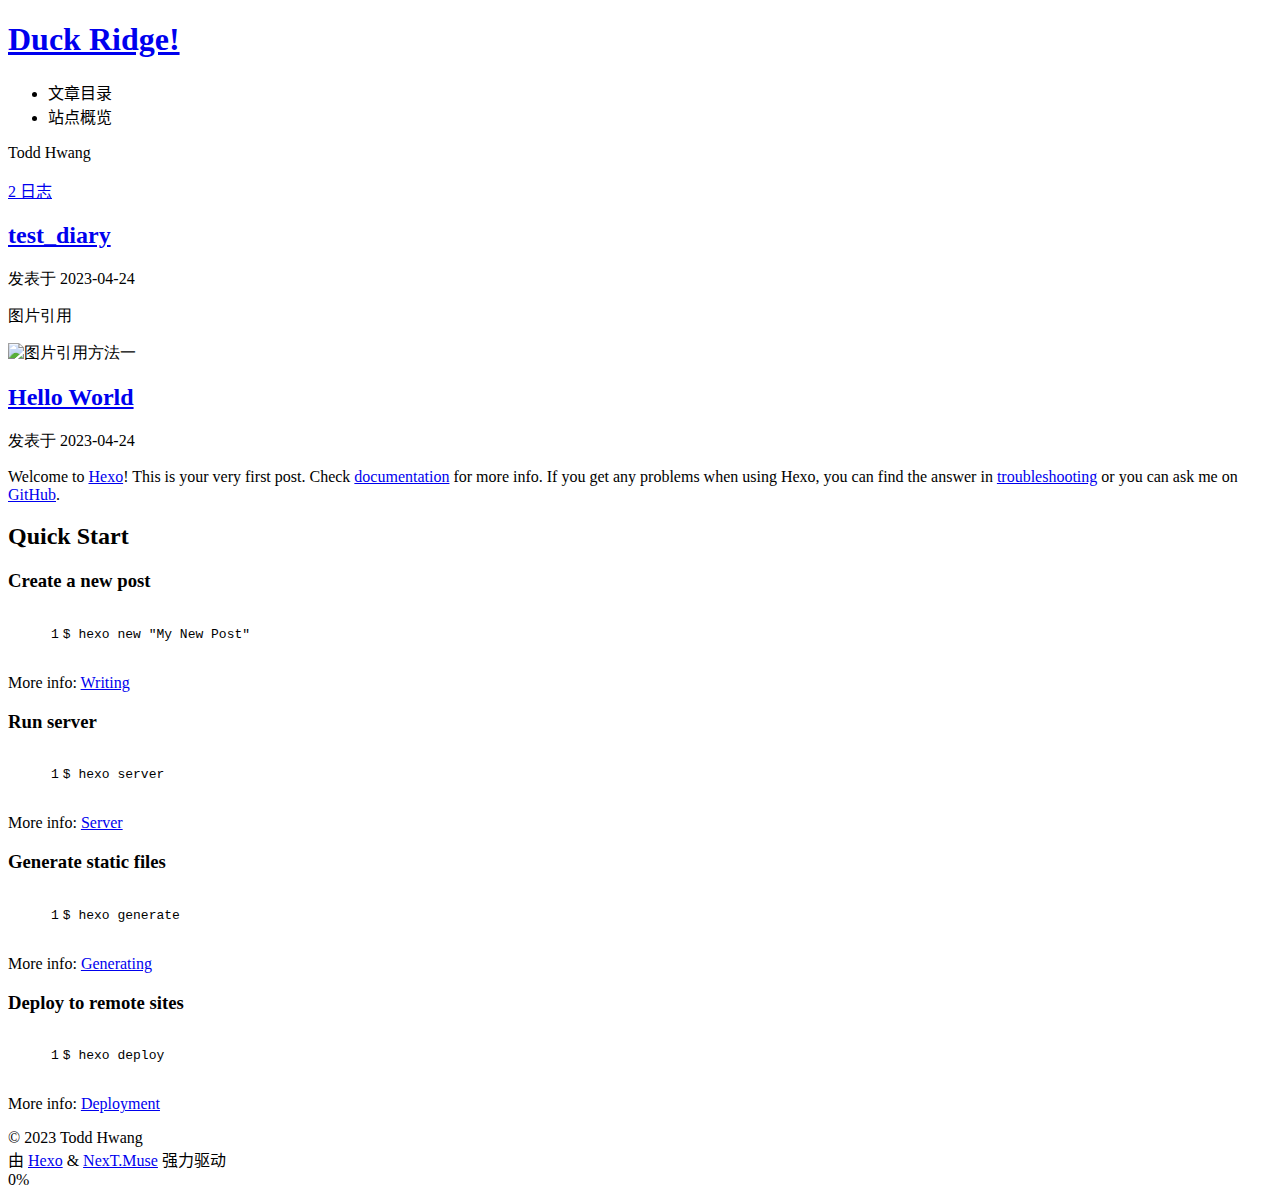
==== index.html @ 623037c8 "Site updated: 2023-04-25 19:15:46" ====
<!DOCTYPE html>
<html lang="zh-CN">
<head>
  <meta charset="UTF-8">
<meta name="viewport" content="width=device-width">
<meta name="theme-color" content="#222"><meta name="generator" content="Hexo 6.3.0">

  <link rel="apple-touch-icon" sizes="180x180" href="/timberjackyeye.github.io/images/apple-touch-icon-next.png">
  <link rel="icon" type="image/png" sizes="32x32" href="/timberjackyeye.github.io/images/favicon-32x32-next.png">
  <link rel="icon" type="image/png" sizes="16x16" href="/timberjackyeye.github.io/images/favicon-16x16-next.png">
  <link rel="mask-icon" href="/timberjackyeye.github.io/images/logo.svg" color="#222">

<link rel="stylesheet" href="/timberjackyeye.github.io/css/main.css">



<link rel="stylesheet" href="https://cdnjs.cloudflare.com/ajax/libs/font-awesome/6.4.0/css/all.min.css" integrity="sha256-HtsXJanqjKTc8vVQjO4YMhiqFoXkfBsjBWcX91T1jr8=" crossorigin="anonymous">
  <link rel="stylesheet" href="https://cdnjs.cloudflare.com/ajax/libs/animate.css/3.1.1/animate.min.css" integrity="sha256-PR7ttpcvz8qrF57fur/yAx1qXMFJeJFiA6pSzWi0OIE=" crossorigin="anonymous">

<script class="next-config" data-name="main" type="application/json">{"hostname":"timberjackyeye.github.io","root":"/timberjackyeye.github.io/","images":"/timberjackyeye.github.io/images","scheme":"Muse","darkmode":false,"version":"8.15.1","exturl":false,"sidebar":{"position":"left","display":"post","padding":18,"offset":12},"copycode":{"enable":false,"style":null},"bookmark":{"enable":false,"color":"#222","save":"auto"},"mediumzoom":false,"lazyload":false,"pangu":false,"comments":{"style":"tabs","active":null,"storage":true,"lazyload":false,"nav":null},"stickytabs":false,"motion":{"enable":true,"async":false,"transition":{"menu_item":"fadeInDown","post_block":"fadeIn","post_header":"fadeInDown","post_body":"fadeInDown","coll_header":"fadeInLeft","sidebar":"fadeInUp"}},"prism":false,"i18n":{"placeholder":"搜索...","empty":"没有找到任何搜索结果：${query}","hits_time":"找到 ${hits} 个搜索结果（用时 ${time} 毫秒）","hits":"找到 ${hits} 个搜索结果"}}</script><script src="/timberjackyeye.github.io/js/config.js"></script>

    <meta property="og:type" content="website">
<meta property="og:title" content="Duck Ridge!">
<meta property="og:url" content="https://timberjackyeye.github.io/timberjackyeye.github.io/index.html">
<meta property="og:site_name" content="Duck Ridge!">
<meta property="og:locale" content="zh_CN">
<meta property="article:author" content="Todd Hwang">
<meta name="twitter:card" content="summary">


<link rel="canonical" href="https://timberjackyeye.github.io/timberjackyeye.github.io/">



<script class="next-config" data-name="page" type="application/json">{"sidebar":"","isHome":true,"isPost":false,"lang":"zh-CN","comments":"","permalink":"","path":"index.html","title":""}</script>

<script class="next-config" data-name="calendar" type="application/json">""</script>
<title>Duck Ridge!</title>
  








  <noscript>
    <link rel="stylesheet" href="/timberjackyeye.github.io/css/noscript.css">
  </noscript>
</head>

<body itemscope itemtype="http://schema.org/WebPage" class="use-motion">
  <div class="headband"></div>

  <main class="main">
    <div class="column">
      <header class="header" itemscope itemtype="http://schema.org/WPHeader"><div class="site-brand-container">
  <div class="site-nav-toggle">
    <div class="toggle" aria-label="切换导航栏" role="button">
    </div>
  </div>

  <div class="site-meta">

    <a href="/timberjackyeye.github.io/" class="brand" rel="start">
      <i class="logo-line"></i>
      <h1 class="site-title">Duck Ridge!</h1>
      <i class="logo-line"></i>
    </a>
  </div>

  <div class="site-nav-right">
    <div class="toggle popup-trigger" aria-label="搜索" role="button">
    </div>
  </div>
</div>







</header>
        
  
  <aside class="sidebar">

    <div class="sidebar-inner sidebar-overview-active">
      <ul class="sidebar-nav">
        <li class="sidebar-nav-toc">
          文章目录
        </li>
        <li class="sidebar-nav-overview">
          站点概览
        </li>
      </ul>

      <div class="sidebar-panel-container">
        <!--noindex-->
        <div class="post-toc-wrap sidebar-panel">
        </div>
        <!--/noindex-->

        <div class="site-overview-wrap sidebar-panel">
          <div class="site-author animated" itemprop="author" itemscope itemtype="http://schema.org/Person">
  <p class="site-author-name" itemprop="name">Todd Hwang</p>
  <div class="site-description" itemprop="description"></div>
</div>
<div class="site-state-wrap animated">
  <nav class="site-state">
      <div class="site-state-item site-state-posts">
        <a href="/timberjackyeye.github.io/archives/">
          <span class="site-state-item-count">2</span>
          <span class="site-state-item-name">日志</span>
        </a>
      </div>
  </nav>
</div>

        </div>
      </div>
    </div>

    
  </aside>


    </div>

    <div class="main-inner index posts-expand">

    


<div class="post-block">
  
  

  <article itemscope itemtype="http://schema.org/Article" class="post-content" lang="">
    <link itemprop="mainEntityOfPage" href="https://timberjackyeye.github.io/timberjackyeye.github.io/2023/04/24/test-diary/">

    <span hidden itemprop="author" itemscope itemtype="http://schema.org/Person">
      <meta itemprop="image" content="/timberjackyeye.github.io/images/avatar.gif">
      <meta itemprop="name" content="Todd Hwang">
    </span>

    <span hidden itemprop="publisher" itemscope itemtype="http://schema.org/Organization">
      <meta itemprop="name" content="Duck Ridge!">
      <meta itemprop="description" content="">
    </span>

    <span hidden itemprop="post" itemscope itemtype="http://schema.org/CreativeWork">
      <meta itemprop="name" content="undefined | Duck Ridge!">
      <meta itemprop="description" content="">
    </span>
      <header class="post-header">
        <h2 class="post-title" itemprop="name headline">
          <a href="/timberjackyeye.github.io/2023/04/24/test-diary/" class="post-title-link" itemprop="url">test_diary</a>
        </h2>

        <div class="post-meta-container">
          <div class="post-meta">
    <span class="post-meta-item">
      <span class="post-meta-item-icon">
        <i class="far fa-calendar"></i>
      </span>
      <span class="post-meta-item-text">发表于</span>
      

      <time title="创建时间：2023-04-24 22:29:58 / 修改时间：23:06:20" itemprop="dateCreated datePublished" datetime="2023-04-24T22:29:58+08:00">2023-04-24</time>
    </span>

  
</div>

        </div>
      </header>

    
    
    
    <div class="post-body" itemprop="articleBody">
          <p>图片引用</p>
<img src="/duckridge/2023/04/24/test-diary/test.png" class="" title="图片引用方法一">

      
    </div>

    
    
    

    <footer class="post-footer">
        <div class="post-eof"></div>
      
    </footer>
  </article>
</div>




    


<div class="post-block">
  
  

  <article itemscope itemtype="http://schema.org/Article" class="post-content" lang="">
    <link itemprop="mainEntityOfPage" href="https://timberjackyeye.github.io/timberjackyeye.github.io/2023/04/24/hello-world/">

    <span hidden itemprop="author" itemscope itemtype="http://schema.org/Person">
      <meta itemprop="image" content="/timberjackyeye.github.io/images/avatar.gif">
      <meta itemprop="name" content="Todd Hwang">
    </span>

    <span hidden itemprop="publisher" itemscope itemtype="http://schema.org/Organization">
      <meta itemprop="name" content="Duck Ridge!">
      <meta itemprop="description" content="">
    </span>

    <span hidden itemprop="post" itemscope itemtype="http://schema.org/CreativeWork">
      <meta itemprop="name" content="undefined | Duck Ridge!">
      <meta itemprop="description" content="">
    </span>
      <header class="post-header">
        <h2 class="post-title" itemprop="name headline">
          <a href="/timberjackyeye.github.io/2023/04/24/hello-world/" class="post-title-link" itemprop="url">Hello World</a>
        </h2>

        <div class="post-meta-container">
          <div class="post-meta">
    <span class="post-meta-item">
      <span class="post-meta-item-icon">
        <i class="far fa-calendar"></i>
      </span>
      <span class="post-meta-item-text">发表于</span>

      <time title="创建时间：2023-04-24 16:36:03" itemprop="dateCreated datePublished" datetime="2023-04-24T16:36:03+08:00">2023-04-24</time>
    </span>

  
</div>

        </div>
      </header>

    
    
    
    <div class="post-body" itemprop="articleBody">
          <p>Welcome to <a target="_blank" rel="noopener" href="https://hexo.io/">Hexo</a>! This is your very first post. Check <a target="_blank" rel="noopener" href="https://hexo.io/docs/">documentation</a> for more info. If you get any problems when using Hexo, you can find the answer in <a target="_blank" rel="noopener" href="https://hexo.io/docs/troubleshooting.html">troubleshooting</a> or you can ask me on <a target="_blank" rel="noopener" href="https://github.com/hexojs/hexo/issues">GitHub</a>.</p>
<h2 id="Quick-Start"><a href="#Quick-Start" class="headerlink" title="Quick Start"></a>Quick Start</h2><h3 id="Create-a-new-post"><a href="#Create-a-new-post" class="headerlink" title="Create a new post"></a>Create a new post</h3><figure class="highlight bash"><table><tr><td class="gutter"><pre><span class="line">1</span><br></pre></td><td class="code"><pre><span class="line">$ hexo new <span class="string">&quot;My New Post&quot;</span></span><br></pre></td></tr></table></figure>

<p>More info: <a target="_blank" rel="noopener" href="https://hexo.io/docs/writing.html">Writing</a></p>
<h3 id="Run-server"><a href="#Run-server" class="headerlink" title="Run server"></a>Run server</h3><figure class="highlight bash"><table><tr><td class="gutter"><pre><span class="line">1</span><br></pre></td><td class="code"><pre><span class="line">$ hexo server</span><br></pre></td></tr></table></figure>

<p>More info: <a target="_blank" rel="noopener" href="https://hexo.io/docs/server.html">Server</a></p>
<h3 id="Generate-static-files"><a href="#Generate-static-files" class="headerlink" title="Generate static files"></a>Generate static files</h3><figure class="highlight bash"><table><tr><td class="gutter"><pre><span class="line">1</span><br></pre></td><td class="code"><pre><span class="line">$ hexo generate</span><br></pre></td></tr></table></figure>

<p>More info: <a target="_blank" rel="noopener" href="https://hexo.io/docs/generating.html">Generating</a></p>
<h3 id="Deploy-to-remote-sites"><a href="#Deploy-to-remote-sites" class="headerlink" title="Deploy to remote sites"></a>Deploy to remote sites</h3><figure class="highlight bash"><table><tr><td class="gutter"><pre><span class="line">1</span><br></pre></td><td class="code"><pre><span class="line">$ hexo deploy</span><br></pre></td></tr></table></figure>

<p>More info: <a target="_blank" rel="noopener" href="https://hexo.io/docs/one-command-deployment.html">Deployment</a></p>

      
    </div>

    
    
    

    <footer class="post-footer">
        <div class="post-eof"></div>
      
    </footer>
  </article>
</div>





</div>
  </main>

  <footer class="footer">
    <div class="footer-inner">


<div class="copyright">
  &copy; 
  <span itemprop="copyrightYear">2023</span>
  <span class="with-love">
    <i class="fa fa-heart"></i>
  </span>
  <span class="author" itemprop="copyrightHolder">Todd Hwang</span>
</div>
  <div class="powered-by">由 <a href="https://hexo.io/" rel="noopener" target="_blank">Hexo</a> & <a href="https://theme-next.js.org/muse/" rel="noopener" target="_blank">NexT.Muse</a> 强力驱动
  </div>

    </div>
  </footer>

  
  <div class="toggle sidebar-toggle" role="button">
    <span class="toggle-line"></span>
    <span class="toggle-line"></span>
    <span class="toggle-line"></span>
  </div>
  <div class="sidebar-dimmer"></div>
  <div class="back-to-top" role="button" aria-label="返回顶部">
    <i class="fa fa-arrow-up fa-lg"></i>
    <span>0%</span>
  </div>

<noscript>
  <div class="noscript-warning">Theme NexT works best with JavaScript enabled</div>
</noscript>


  
  <script src="https://cdnjs.cloudflare.com/ajax/libs/animejs/3.2.1/anime.min.js" integrity="sha256-XL2inqUJaslATFnHdJOi9GfQ60on8Wx1C2H8DYiN1xY=" crossorigin="anonymous"></script>
<script src="/timberjackyeye.github.io/js/comments.js"></script><script src="/timberjackyeye.github.io/js/utils.js"></script><script src="/timberjackyeye.github.io/js/motion.js"></script><script src="/timberjackyeye.github.io/js/schemes/muse.js"></script><script src="/timberjackyeye.github.io/js/next-boot.js"></script>

  




  





</body>
</html>
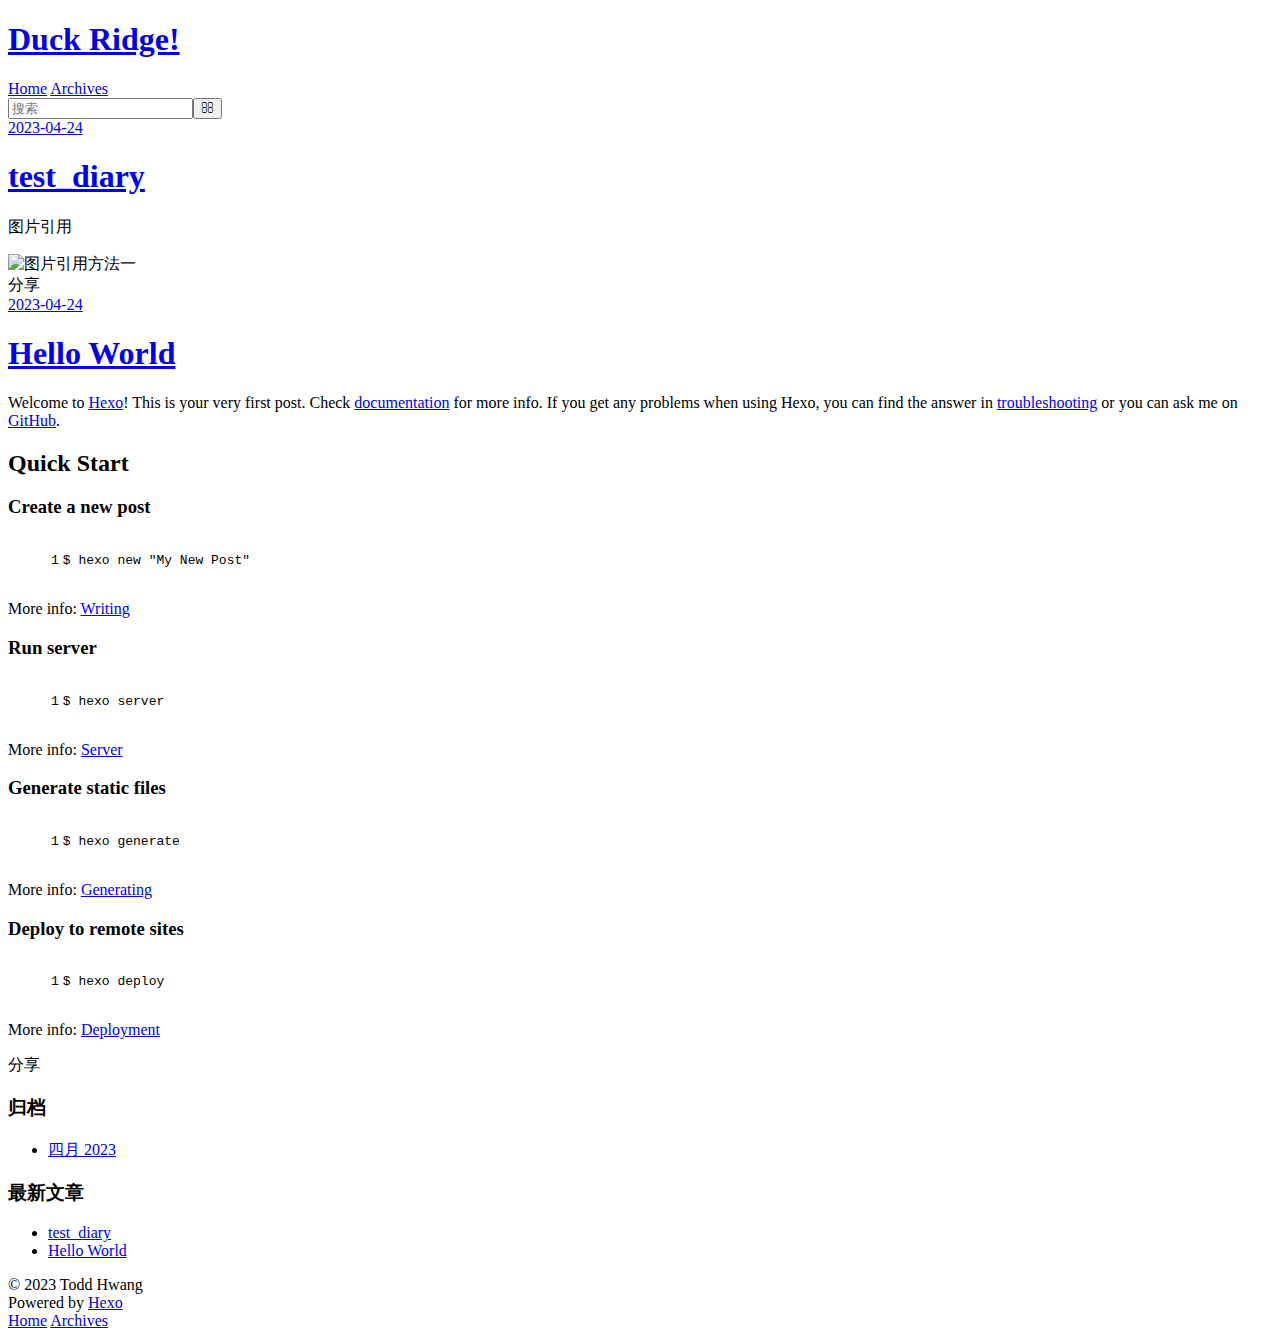
==== commit e01420e8: "Site updated: 2023-04-25 19:47:54" ====
--- a/index.html
+++ b/index.html
@@ -1,258 +1,139 @@
 <!DOCTYPE html>
-<html lang="zh-CN">
+<html>
 <head>
-  <meta charset="UTF-8">
-<meta name="viewport" content="width=device-width">
-<meta name="theme-color" content="#222"><meta name="generator" content="Hexo 6.3.0">
-
-  <link rel="apple-touch-icon" sizes="180x180" href="/timberjackyeye.github.io/images/apple-touch-icon-next.png">
-  <link rel="icon" type="image/png" sizes="32x32" href="/timberjackyeye.github.io/images/favicon-32x32-next.png">
-  <link rel="icon" type="image/png" sizes="16x16" href="/timberjackyeye.github.io/images/favicon-16x16-next.png">
-  <link rel="mask-icon" href="/timberjackyeye.github.io/images/logo.svg" color="#222">
-
-<link rel="stylesheet" href="/timberjackyeye.github.io/css/main.css">
-
-
-
-<link rel="stylesheet" href="https://cdnjs.cloudflare.com/ajax/libs/font-awesome/6.4.0/css/all.min.css" integrity="sha256-HtsXJanqjKTc8vVQjO4YMhiqFoXkfBsjBWcX91T1jr8=" crossorigin="anonymous">
-  <link rel="stylesheet" href="https://cdnjs.cloudflare.com/ajax/libs/animate.css/3.1.1/animate.min.css" integrity="sha256-PR7ttpcvz8qrF57fur/yAx1qXMFJeJFiA6pSzWi0OIE=" crossorigin="anonymous">
-
-<script class="next-config" data-name="main" type="application/json">{"hostname":"timberjackyeye.github.io","root":"/timberjackyeye.github.io/","images":"/timberjackyeye.github.io/images","scheme":"Muse","darkmode":false,"version":"8.15.1","exturl":false,"sidebar":{"position":"left","display":"post","padding":18,"offset":12},"copycode":{"enable":false,"style":null},"bookmark":{"enable":false,"color":"#222","save":"auto"},"mediumzoom":false,"lazyload":false,"pangu":false,"comments":{"style":"tabs","active":null,"storage":true,"lazyload":false,"nav":null},"stickytabs":false,"motion":{"enable":true,"async":false,"transition":{"menu_item":"fadeInDown","post_block":"fadeIn","post_header":"fadeInDown","post_body":"fadeInDown","coll_header":"fadeInLeft","sidebar":"fadeInUp"}},"prism":false,"i18n":{"placeholder":"搜索...","empty":"没有找到任何搜索结果：${query}","hits_time":"找到 ${hits} 个搜索结果（用时 ${time} 毫秒）","hits":"找到 ${hits} 个搜索结果"}}</script><script src="/timberjackyeye.github.io/js/config.js"></script>
-
-    <meta property="og:type" content="website">
+  <meta charset="utf-8">
+  
+  
+  <title>Duck Ridge!</title>
+  <meta name="viewport" content="width=device-width, initial-scale=1, shrink-to-fit=no">
+  <meta property="og:type" content="website">
 <meta property="og:title" content="Duck Ridge!">
 <meta property="og:url" content="https://timberjackyeye.github.io/timberjackyeye.github.io/index.html">
 <meta property="og:site_name" content="Duck Ridge!">
 <meta property="og:locale" content="zh_CN">
 <meta property="article:author" content="Todd Hwang">
 <meta name="twitter:card" content="summary">
-
-
-<link rel="canonical" href="https://timberjackyeye.github.io/timberjackyeye.github.io/">
-
-
-
-<script class="next-config" data-name="page" type="application/json">{"sidebar":"","isHome":true,"isPost":false,"lang":"zh-CN","comments":"","permalink":"","path":"index.html","title":""}</script>
-
-<script class="next-config" data-name="calendar" type="application/json">""</script>
-<title>Duck Ridge!</title>
-  
-
-
-
-
-
-
-
-
-  <noscript>
-    <link rel="stylesheet" href="/timberjackyeye.github.io/css/noscript.css">
-  </noscript>
-</head>
-
-<body itemscope itemtype="http://schema.org/WebPage" class="use-motion">
-  <div class="headband"></div>
-
-  <main class="main">
-    <div class="column">
-      <header class="header" itemscope itemtype="http://schema.org/WPHeader"><div class="site-brand-container">
-  <div class="site-nav-toggle">
-    <div class="toggle" aria-label="切换导航栏" role="button">
-    </div>
-  </div>
-
-  <div class="site-meta">
-
-    <a href="/timberjackyeye.github.io/" class="brand" rel="start">
-      <i class="logo-line"></i>
-      <h1 class="site-title">Duck Ridge!</h1>
-      <i class="logo-line"></i>
-    </a>
-  </div>
-
-  <div class="site-nav-right">
-    <div class="toggle popup-trigger" aria-label="搜索" role="button">
-    </div>
-  </div>
-</div>
-
-
-
-
-
-
-
+  
+    <link rel="alternate" href="/timberjackyeye.github.io/atom.xml" title="Duck Ridge!" type="application/atom+xml">
+  
+  
+    <link rel="shortcut icon" href="/timberjackyeye.github.io/favicon.png">
+  
+  
+    
+<link rel="stylesheet" href="https://cdn.jsdelivr.net/npm/typeface-source-code-pro@0.0.71/index.min.css">
+
+  
+  
+<link rel="stylesheet" href="/timberjackyeye.github.io/css/style.css">
+
+  
+    
+<link rel="stylesheet" href="/timberjackyeye.github.io/fancybox/jquery.fancybox.min.css">
+
+  
+<meta name="generator" content="Hexo 6.3.0"></head>
+
+<body>
+  <div id="container">
+    <div id="wrap">
+      <header id="header">
+  <div id="banner"></div>
+  <div id="header-outer" class="outer">
+    <div id="header-title" class="inner">
+      <h1 id="logo-wrap">
+        <a href="/timberjackyeye.github.io/" id="logo">Duck Ridge!</a>
+      </h1>
+      
+    </div>
+    <div id="header-inner" class="inner">
+      <nav id="main-nav">
+        <a id="main-nav-toggle" class="nav-icon"></a>
+        
+          <a class="main-nav-link" href="/timberjackyeye.github.io/">Home</a>
+        
+          <a class="main-nav-link" href="/timberjackyeye.github.io/archives">Archives</a>
+        
+      </nav>
+      <nav id="sub-nav">
+        
+          <a id="nav-rss-link" class="nav-icon" href="/timberjackyeye.github.io/atom.xml" title="RSS 订阅"></a>
+        
+        <a id="nav-search-btn" class="nav-icon" title="搜索"></a>
+      </nav>
+      <div id="search-form-wrap">
+        <form action="//google.com/search" method="get" accept-charset="UTF-8" class="search-form"><input type="search" name="q" class="search-form-input" placeholder="搜索"><button type="submit" class="search-form-submit">&#xF002;</button><input type="hidden" name="sitesearch" value="https://timberjackyeye.github.io/timberjackyeye.github.io"></form>
+      </div>
+    </div>
+  </div>
 </header>
-        
-  
-  <aside class="sidebar">
-
-    <div class="sidebar-inner sidebar-overview-active">
-      <ul class="sidebar-nav">
-        <li class="sidebar-nav-toc">
-          文章目录
-        </li>
-        <li class="sidebar-nav-overview">
-          站点概览
-        </li>
-      </ul>
-
-      <div class="sidebar-panel-container">
-        <!--noindex-->
-        <div class="post-toc-wrap sidebar-panel">
-        </div>
-        <!--/noindex-->
-
-        <div class="site-overview-wrap sidebar-panel">
-          <div class="site-author animated" itemprop="author" itemscope itemtype="http://schema.org/Person">
-  <p class="site-author-name" itemprop="name">Todd Hwang</p>
-  <div class="site-description" itemprop="description"></div>
-</div>
-<div class="site-state-wrap animated">
-  <nav class="site-state">
-      <div class="site-state-item site-state-posts">
-        <a href="/timberjackyeye.github.io/archives/">
-          <span class="site-state-item-count">2</span>
-          <span class="site-state-item-name">日志</span>
-        </a>
-      </div>
-  </nav>
-</div>
-
-        </div>
-      </div>
-    </div>
-
-    
-  </aside>
-
-
-    </div>
-
-    <div class="main-inner index posts-expand">
-
-    
-
-
-<div class="post-block">
-  
-  
-
-  <article itemscope itemtype="http://schema.org/Article" class="post-content" lang="">
-    <link itemprop="mainEntityOfPage" href="https://timberjackyeye.github.io/timberjackyeye.github.io/2023/04/24/test-diary/">
-
-    <span hidden itemprop="author" itemscope itemtype="http://schema.org/Person">
-      <meta itemprop="image" content="/timberjackyeye.github.io/images/avatar.gif">
-      <meta itemprop="name" content="Todd Hwang">
-    </span>
-
-    <span hidden itemprop="publisher" itemscope itemtype="http://schema.org/Organization">
-      <meta itemprop="name" content="Duck Ridge!">
-      <meta itemprop="description" content="">
-    </span>
-
-    <span hidden itemprop="post" itemscope itemtype="http://schema.org/CreativeWork">
-      <meta itemprop="name" content="undefined | Duck Ridge!">
-      <meta itemprop="description" content="">
-    </span>
-      <header class="post-header">
-        <h2 class="post-title" itemprop="name headline">
-          <a href="/timberjackyeye.github.io/2023/04/24/test-diary/" class="post-title-link" itemprop="url">test_diary</a>
-        </h2>
-
-        <div class="post-meta-container">
-          <div class="post-meta">
-    <span class="post-meta-item">
-      <span class="post-meta-item-icon">
-        <i class="far fa-calendar"></i>
-      </span>
-      <span class="post-meta-item-text">发表于</span>
-      
-
-      <time title="创建时间：2023-04-24 22:29:58 / 修改时间：23:06:20" itemprop="dateCreated datePublished" datetime="2023-04-24T22:29:58+08:00">2023-04-24</time>
-    </span>
-
-  
-</div>
-
-        </div>
+
+      <div class="outer">
+        <section id="main">
+  
+    <article id="post-test-diary" class="h-entry article article-type-post" itemprop="blogPost" itemscope itemtype="https://schema.org/BlogPosting">
+  <div class="article-meta">
+    <a href="/timberjackyeye.github.io/2023/04/24/test-diary/" class="article-date">
+  <time class="dt-published" datetime="2023-04-24T14:29:58.000Z" itemprop="datePublished">2023-04-24</time>
+</a>
+    
+  </div>
+  <div class="article-inner">
+    
+    
+      <header class="article-header">
+        
+  
+    <h1 itemprop="name">
+      <a class="p-name article-title" href="/timberjackyeye.github.io/2023/04/24/test-diary/">test_diary</a>
+    </h1>
+  
+
       </header>
-
-    
-    
-    
-    <div class="post-body" itemprop="articleBody">
-          <p>图片引用</p>
+    
+    <div class="e-content article-entry" itemprop="articleBody">
+      
+        <p>图片引用</p>
 <img src="/duckridge/2023/04/24/test-diary/test.png" class="" title="图片引用方法一">
 
       
     </div>
-
-    
-    
-    
-
-    <footer class="post-footer">
-        <div class="post-eof"></div>
+    <footer class="article-footer">
+      <a data-url="https://timberjackyeye.github.io/timberjackyeye.github.io/2023/04/24/test-diary/" data-id="clguz7nyp00009ki1ffhk9ul6" data-title="test_diary" class="article-share-link">分享</a>
+      
+      
       
     </footer>
-  </article>
-</div>
-
-
-
-
-    
-
-
-<div class="post-block">
-  
-  
-
-  <article itemscope itemtype="http://schema.org/Article" class="post-content" lang="">
-    <link itemprop="mainEntityOfPage" href="https://timberjackyeye.github.io/timberjackyeye.github.io/2023/04/24/hello-world/">
-
-    <span hidden itemprop="author" itemscope itemtype="http://schema.org/Person">
-      <meta itemprop="image" content="/timberjackyeye.github.io/images/avatar.gif">
-      <meta itemprop="name" content="Todd Hwang">
-    </span>
-
-    <span hidden itemprop="publisher" itemscope itemtype="http://schema.org/Organization">
-      <meta itemprop="name" content="Duck Ridge!">
-      <meta itemprop="description" content="">
-    </span>
-
-    <span hidden itemprop="post" itemscope itemtype="http://schema.org/CreativeWork">
-      <meta itemprop="name" content="undefined | Duck Ridge!">
-      <meta itemprop="description" content="">
-    </span>
-      <header class="post-header">
-        <h2 class="post-title" itemprop="name headline">
-          <a href="/timberjackyeye.github.io/2023/04/24/hello-world/" class="post-title-link" itemprop="url">Hello World</a>
-        </h2>
-
-        <div class="post-meta-container">
-          <div class="post-meta">
-    <span class="post-meta-item">
-      <span class="post-meta-item-icon">
-        <i class="far fa-calendar"></i>
-      </span>
-      <span class="post-meta-item-text">发表于</span>
-
-      <time title="创建时间：2023-04-24 16:36:03" itemprop="dateCreated datePublished" datetime="2023-04-24T16:36:03+08:00">2023-04-24</time>
-    </span>
-
-  
-</div>
-
-        </div>
+  </div>
+  
+</article>
+
+
+
+  
+    <article id="post-hello-world" class="h-entry article article-type-post" itemprop="blogPost" itemscope itemtype="https://schema.org/BlogPosting">
+  <div class="article-meta">
+    <a href="/timberjackyeye.github.io/2023/04/24/hello-world/" class="article-date">
+  <time class="dt-published" datetime="2023-04-24T08:36:03.418Z" itemprop="datePublished">2023-04-24</time>
+</a>
+    
+  </div>
+  <div class="article-inner">
+    
+    
+      <header class="article-header">
+        
+  
+    <h1 itemprop="name">
+      <a class="p-name article-title" href="/timberjackyeye.github.io/2023/04/24/hello-world/">Hello World</a>
+    </h1>
+  
+
       </header>
-
-    
-    
-    
-    <div class="post-body" itemprop="articleBody">
-          <p>Welcome to <a target="_blank" rel="noopener" href="https://hexo.io/">Hexo</a>! This is your very first post. Check <a target="_blank" rel="noopener" href="https://hexo.io/docs/">documentation</a> for more info. If you get any problems when using Hexo, you can find the answer in <a target="_blank" rel="noopener" href="https://hexo.io/docs/troubleshooting.html">troubleshooting</a> or you can ask me on <a target="_blank" rel="noopener" href="https://github.com/hexojs/hexo/issues">GitHub</a>.</p>
+    
+    <div class="e-content article-entry" itemprop="articleBody">
+      
+        <p>Welcome to <a target="_blank" rel="noopener" href="https://hexo.io/">Hexo</a>! This is your very first post. Check <a target="_blank" rel="noopener" href="https://hexo.io/docs/">documentation</a> for more info. If you get any problems when using Hexo, you can find the answer in <a target="_blank" rel="noopener" href="https://hexo.io/docs/troubleshooting.html">troubleshooting</a> or you can ask me on <a target="_blank" rel="noopener" href="https://github.com/hexojs/hexo/issues">GitHub</a>.</p>
 <h2 id="Quick-Start"><a href="#Quick-Start" class="headerlink" title="Quick Start"></a>Quick Start</h2><h3 id="Create-a-new-post"><a href="#Create-a-new-post" class="headerlink" title="Create a new post"></a>Create a new post</h3><figure class="highlight bash"><table><tr><td class="gutter"><pre><span class="line">1</span><br></pre></td><td class="code"><pre><span class="line">$ hexo new <span class="string">&quot;My New Post&quot;</span></span><br></pre></td></tr></table></figure>
 
 <p>More info: <a target="_blank" rel="noopener" href="https://hexo.io/docs/writing.html">Writing</a></p>
@@ -268,74 +149,103 @@
 
       
     </div>
-
-    
-    
-    
-
-    <footer class="post-footer">
-        <div class="post-eof"></div>
+    <footer class="article-footer">
+      <a data-url="https://timberjackyeye.github.io/timberjackyeye.github.io/2023/04/24/hello-world/" data-id="clgul9aw30000fvsjg7zk2us7" data-title="Hello World" class="article-share-link">分享</a>
+      
+      
       
     </footer>
-  </article>
-</div>
-
-
-
-
-
-</div>
-  </main>
-
-  <footer class="footer">
-    <div class="footer-inner">
-
-
-<div class="copyright">
-  &copy; 
-  <span itemprop="copyrightYear">2023</span>
-  <span class="with-love">
-    <i class="fa fa-heart"></i>
-  </span>
-  <span class="author" itemprop="copyrightHolder">Todd Hwang</span>
-</div>
-  <div class="powered-by">由 <a href="https://hexo.io/" rel="noopener" target="_blank">Hexo</a> & <a href="https://theme-next.js.org/muse/" rel="noopener" target="_blank">NexT.Muse</a> 强力驱动
-  </div>
-
-    </div>
-  </footer>
-
-  
-  <div class="toggle sidebar-toggle" role="button">
-    <span class="toggle-line"></span>
-    <span class="toggle-line"></span>
-    <span class="toggle-line"></span>
-  </div>
-  <div class="sidebar-dimmer"></div>
-  <div class="back-to-top" role="button" aria-label="返回顶部">
-    <i class="fa fa-arrow-up fa-lg"></i>
-    <span>0%</span>
-  </div>
-
-<noscript>
-  <div class="noscript-warning">Theme NexT works best with JavaScript enabled</div>
-</noscript>
-
-
-  
-  <script src="https://cdnjs.cloudflare.com/ajax/libs/animejs/3.2.1/anime.min.js" integrity="sha256-XL2inqUJaslATFnHdJOi9GfQ60on8Wx1C2H8DYiN1xY=" crossorigin="anonymous"></script>
-<script src="/timberjackyeye.github.io/js/comments.js"></script><script src="/timberjackyeye.github.io/js/utils.js"></script><script src="/timberjackyeye.github.io/js/motion.js"></script><script src="/timberjackyeye.github.io/js/schemes/muse.js"></script><script src="/timberjackyeye.github.io/js/next-boot.js"></script>
-
-  
-
-
-
-
-  
-
-
-
-
-
+  </div>
+  
+</article>
+
+
+
+  
+
+
+</section>
+        
+          <aside id="sidebar">
+  
+    
+
+  
+    
+
+  
+    
+  
+    
+  <div class="widget-wrap">
+    <h3 class="widget-title">归档</h3>
+    <div class="widget">
+      <ul class="archive-list"><li class="archive-list-item"><a class="archive-list-link" href="/timberjackyeye.github.io/archives/2023/04/">四月 2023</a></li></ul>
+    </div>
+  </div>
+
+
+  
+    
+  <div class="widget-wrap">
+    <h3 class="widget-title">最新文章</h3>
+    <div class="widget">
+      <ul>
+        
+          <li>
+            <a href="/timberjackyeye.github.io/2023/04/24/test-diary/">test_diary</a>
+          </li>
+        
+          <li>
+            <a href="/timberjackyeye.github.io/2023/04/24/hello-world/">Hello World</a>
+          </li>
+        
+      </ul>
+    </div>
+  </div>
+
+  
+</aside>
+        
+      </div>
+      <footer id="footer">
+  
+  <div class="outer">
+    <div id="footer-info" class="inner">
+      
+      &copy; 2023 Todd Hwang<br>
+      Powered by <a href="https://hexo.io/" target="_blank">Hexo</a>
+    </div>
+  </div>
+</footer>
+
+    </div>
+    <nav id="mobile-nav">
+  
+    <a href="/timberjackyeye.github.io/" class="mobile-nav-link">Home</a>
+  
+    <a href="/timberjackyeye.github.io/archives" class="mobile-nav-link">Archives</a>
+  
+</nav>
+    
+
+
+<script src="/timberjackyeye.github.io/js/jquery-3.4.1.min.js"></script>
+
+
+
+  
+<script src="/timberjackyeye.github.io/fancybox/jquery.fancybox.min.js"></script>
+
+
+
+
+<script src="/timberjackyeye.github.io/js/script.js"></script>
+
+
+
+
+
+  </div>
 </body>
-</html>
+</html>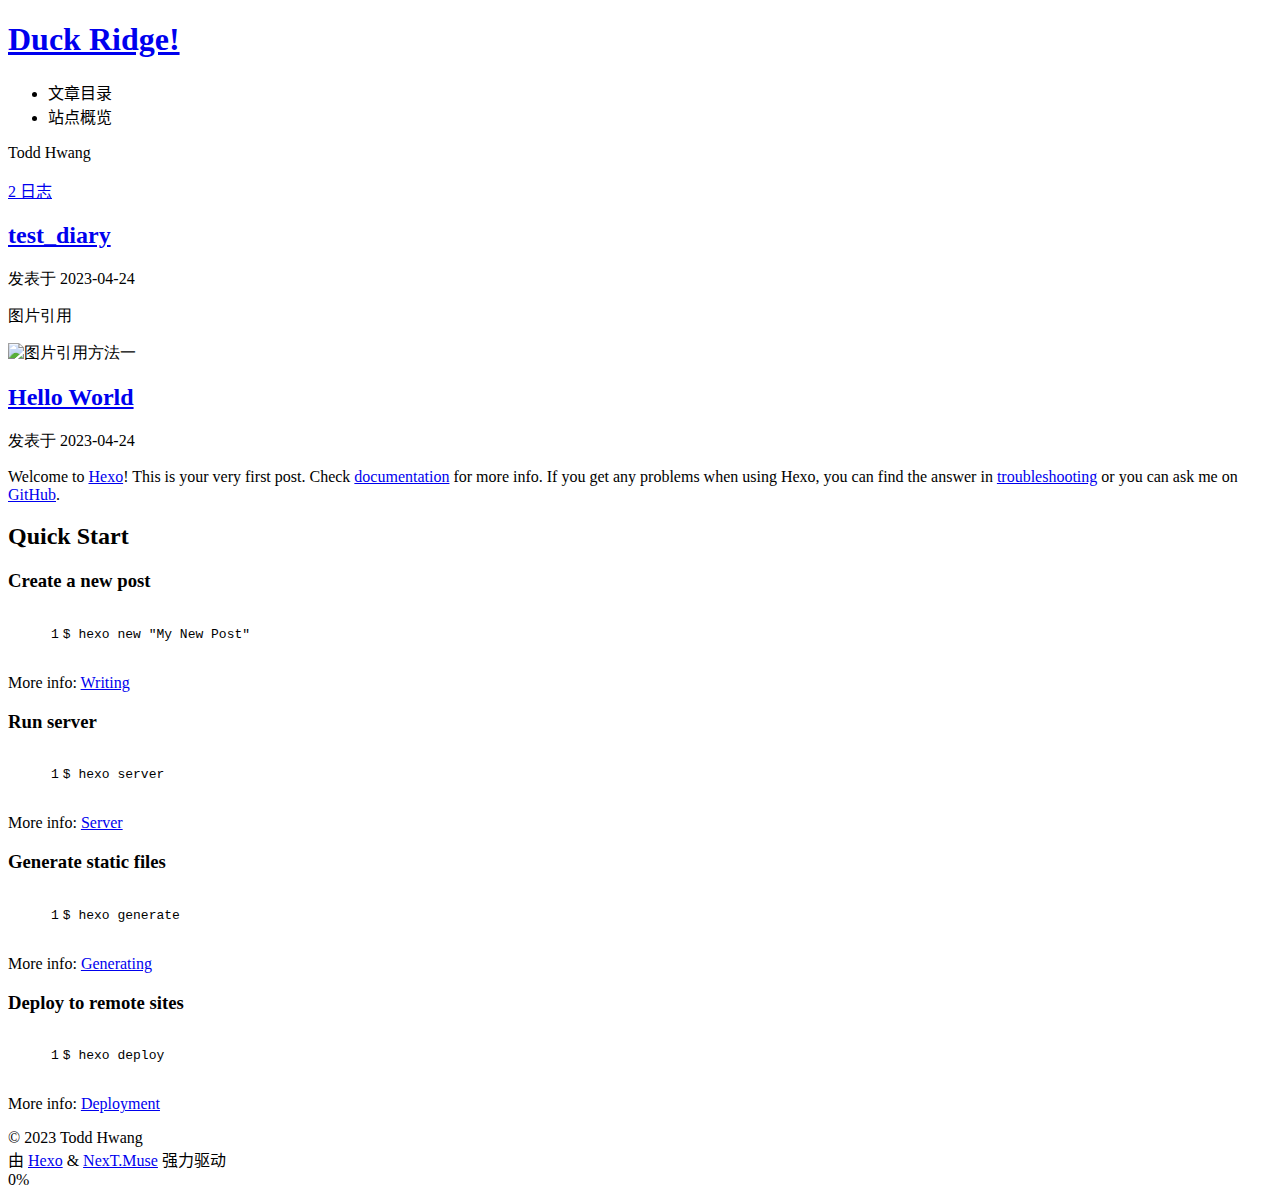
==== commit 88bcb62a: "Site updated: 2023-04-25 19:55:42" ====
--- a/index.html
+++ b/index.html
@@ -1,139 +1,258 @@
 <!DOCTYPE html>
-<html>
+<html lang="zh-CN">
 <head>
-  <meta charset="utf-8">
-  
-  
-  <title>Duck Ridge!</title>
-  <meta name="viewport" content="width=device-width, initial-scale=1, shrink-to-fit=no">
-  <meta property="og:type" content="website">
+  <meta charset="UTF-8">
+<meta name="viewport" content="width=device-width">
+<meta name="theme-color" content="#222"><meta name="generator" content="Hexo 6.3.0">
+
+  <link rel="apple-touch-icon" sizes="180x180" href="/timberjackyeye.github.io/images/apple-touch-icon-next.png">
+  <link rel="icon" type="image/png" sizes="32x32" href="/timberjackyeye.github.io/images/favicon-32x32-next.png">
+  <link rel="icon" type="image/png" sizes="16x16" href="/timberjackyeye.github.io/images/favicon-16x16-next.png">
+  <link rel="mask-icon" href="/timberjackyeye.github.io/images/logo.svg" color="#222">
+
+<link rel="stylesheet" href="/timberjackyeye.github.io/css/main.css">
+
+
+
+<link rel="stylesheet" href="https://cdnjs.cloudflare.com/ajax/libs/font-awesome/6.4.0/css/all.min.css" integrity="sha256-HtsXJanqjKTc8vVQjO4YMhiqFoXkfBsjBWcX91T1jr8=" crossorigin="anonymous">
+  <link rel="stylesheet" href="https://cdnjs.cloudflare.com/ajax/libs/animate.css/3.1.1/animate.min.css" integrity="sha256-PR7ttpcvz8qrF57fur/yAx1qXMFJeJFiA6pSzWi0OIE=" crossorigin="anonymous">
+
+<script class="next-config" data-name="main" type="application/json">{"hostname":"timberjackyeye.github.io","root":"/timberjackyeye.github.io/","images":"/timberjackyeye.github.io/images","scheme":"Muse","darkmode":false,"version":"8.15.1","exturl":false,"sidebar":{"position":"left","display":"post","padding":18,"offset":12},"copycode":{"enable":false,"style":null},"bookmark":{"enable":false,"color":"#222","save":"auto"},"mediumzoom":false,"lazyload":false,"pangu":false,"comments":{"style":"tabs","active":null,"storage":true,"lazyload":false,"nav":null},"stickytabs":false,"motion":{"enable":true,"async":false,"transition":{"menu_item":"fadeInDown","post_block":"fadeIn","post_header":"fadeInDown","post_body":"fadeInDown","coll_header":"fadeInLeft","sidebar":"fadeInUp"}},"prism":false,"i18n":{"placeholder":"搜索...","empty":"没有找到任何搜索结果：${query}","hits_time":"找到 ${hits} 个搜索结果（用时 ${time} 毫秒）","hits":"找到 ${hits} 个搜索结果"}}</script><script src="/timberjackyeye.github.io/js/config.js"></script>
+
+    <meta property="og:type" content="website">
 <meta property="og:title" content="Duck Ridge!">
 <meta property="og:url" content="https://timberjackyeye.github.io/timberjackyeye.github.io/index.html">
 <meta property="og:site_name" content="Duck Ridge!">
 <meta property="og:locale" content="zh_CN">
 <meta property="article:author" content="Todd Hwang">
 <meta name="twitter:card" content="summary">
-  
-    <link rel="alternate" href="/timberjackyeye.github.io/atom.xml" title="Duck Ridge!" type="application/atom+xml">
-  
-  
-    <link rel="shortcut icon" href="/timberjackyeye.github.io/favicon.png">
-  
-  
-    
-<link rel="stylesheet" href="https://cdn.jsdelivr.net/npm/typeface-source-code-pro@0.0.71/index.min.css">
-
-  
-  
-<link rel="stylesheet" href="/timberjackyeye.github.io/css/style.css">
-
-  
-    
-<link rel="stylesheet" href="/timberjackyeye.github.io/fancybox/jquery.fancybox.min.css">
-
-  
-<meta name="generator" content="Hexo 6.3.0"></head>
-
-<body>
-  <div id="container">
-    <div id="wrap">
-      <header id="header">
-  <div id="banner"></div>
-  <div id="header-outer" class="outer">
-    <div id="header-title" class="inner">
-      <h1 id="logo-wrap">
-        <a href="/timberjackyeye.github.io/" id="logo">Duck Ridge!</a>
-      </h1>
-      
-    </div>
-    <div id="header-inner" class="inner">
-      <nav id="main-nav">
-        <a id="main-nav-toggle" class="nav-icon"></a>
+
+
+<link rel="canonical" href="https://timberjackyeye.github.io/timberjackyeye.github.io/">
+
+
+
+<script class="next-config" data-name="page" type="application/json">{"sidebar":"","isHome":true,"isPost":false,"lang":"zh-CN","comments":"","permalink":"","path":"index.html","title":""}</script>
+
+<script class="next-config" data-name="calendar" type="application/json">""</script>
+<title>Duck Ridge!</title>
+  
+
+
+
+
+
+
+
+
+  <noscript>
+    <link rel="stylesheet" href="/timberjackyeye.github.io/css/noscript.css">
+  </noscript>
+</head>
+
+<body itemscope itemtype="http://schema.org/WebPage" class="use-motion">
+  <div class="headband"></div>
+
+  <main class="main">
+    <div class="column">
+      <header class="header" itemscope itemtype="http://schema.org/WPHeader"><div class="site-brand-container">
+  <div class="site-nav-toggle">
+    <div class="toggle" aria-label="切换导航栏" role="button">
+    </div>
+  </div>
+
+  <div class="site-meta">
+
+    <a href="/timberjackyeye.github.io/" class="brand" rel="start">
+      <i class="logo-line"></i>
+      <h1 class="site-title">Duck Ridge!</h1>
+      <i class="logo-line"></i>
+    </a>
+  </div>
+
+  <div class="site-nav-right">
+    <div class="toggle popup-trigger" aria-label="搜索" role="button">
+    </div>
+  </div>
+</div>
+
+
+
+
+
+
+
+</header>
         
-          <a class="main-nav-link" href="/timberjackyeye.github.io/">Home</a>
-        
-          <a class="main-nav-link" href="/timberjackyeye.github.io/archives">Archives</a>
-        
-      </nav>
-      <nav id="sub-nav">
-        
-          <a id="nav-rss-link" class="nav-icon" href="/timberjackyeye.github.io/atom.xml" title="RSS 订阅"></a>
-        
-        <a id="nav-search-btn" class="nav-icon" title="搜索"></a>
-      </nav>
-      <div id="search-form-wrap">
-        <form action="//google.com/search" method="get" accept-charset="UTF-8" class="search-form"><input type="search" name="q" class="search-form-input" placeholder="搜索"><button type="submit" class="search-form-submit">&#xF002;</button><input type="hidden" name="sitesearch" value="https://timberjackyeye.github.io/timberjackyeye.github.io"></form>
+  
+  <aside class="sidebar">
+
+    <div class="sidebar-inner sidebar-overview-active">
+      <ul class="sidebar-nav">
+        <li class="sidebar-nav-toc">
+          文章目录
+        </li>
+        <li class="sidebar-nav-overview">
+          站点概览
+        </li>
+      </ul>
+
+      <div class="sidebar-panel-container">
+        <!--noindex-->
+        <div class="post-toc-wrap sidebar-panel">
+        </div>
+        <!--/noindex-->
+
+        <div class="site-overview-wrap sidebar-panel">
+          <div class="site-author animated" itemprop="author" itemscope itemtype="http://schema.org/Person">
+  <p class="site-author-name" itemprop="name">Todd Hwang</p>
+  <div class="site-description" itemprop="description"></div>
+</div>
+<div class="site-state-wrap animated">
+  <nav class="site-state">
+      <div class="site-state-item site-state-posts">
+        <a href="/timberjackyeye.github.io/archives/">
+          <span class="site-state-item-count">2</span>
+          <span class="site-state-item-name">日志</span>
+        </a>
       </div>
-    </div>
-  </div>
-</header>
-
-      <div class="outer">
-        <section id="main">
-  
-    <article id="post-test-diary" class="h-entry article article-type-post" itemprop="blogPost" itemscope itemtype="https://schema.org/BlogPosting">
-  <div class="article-meta">
-    <a href="/timberjackyeye.github.io/2023/04/24/test-diary/" class="article-date">
-  <time class="dt-published" datetime="2023-04-24T14:29:58.000Z" itemprop="datePublished">2023-04-24</time>
-</a>
-    
-  </div>
-  <div class="article-inner">
-    
-    
-      <header class="article-header">
-        
-  
-    <h1 itemprop="name">
-      <a class="p-name article-title" href="/timberjackyeye.github.io/2023/04/24/test-diary/">test_diary</a>
-    </h1>
-  
-
+  </nav>
+</div>
+
+        </div>
+      </div>
+    </div>
+
+    
+  </aside>
+
+
+    </div>
+
+    <div class="main-inner index posts-expand">
+
+    
+
+
+<div class="post-block">
+  
+  
+
+  <article itemscope itemtype="http://schema.org/Article" class="post-content" lang="">
+    <link itemprop="mainEntityOfPage" href="https://timberjackyeye.github.io/timberjackyeye.github.io/2023/04/24/test-diary/">
+
+    <span hidden itemprop="author" itemscope itemtype="http://schema.org/Person">
+      <meta itemprop="image" content="/timberjackyeye.github.io/images/avatar.gif">
+      <meta itemprop="name" content="Todd Hwang">
+    </span>
+
+    <span hidden itemprop="publisher" itemscope itemtype="http://schema.org/Organization">
+      <meta itemprop="name" content="Duck Ridge!">
+      <meta itemprop="description" content="">
+    </span>
+
+    <span hidden itemprop="post" itemscope itemtype="http://schema.org/CreativeWork">
+      <meta itemprop="name" content="undefined | Duck Ridge!">
+      <meta itemprop="description" content="">
+    </span>
+      <header class="post-header">
+        <h2 class="post-title" itemprop="name headline">
+          <a href="/timberjackyeye.github.io/2023/04/24/test-diary/" class="post-title-link" itemprop="url">test_diary</a>
+        </h2>
+
+        <div class="post-meta-container">
+          <div class="post-meta">
+    <span class="post-meta-item">
+      <span class="post-meta-item-icon">
+        <i class="far fa-calendar"></i>
+      </span>
+      <span class="post-meta-item-text">发表于</span>
+      
+
+      <time title="创建时间：2023-04-24 22:29:58 / 修改时间：23:06:20" itemprop="dateCreated datePublished" datetime="2023-04-24T22:29:58+08:00">2023-04-24</time>
+    </span>
+
+  
+</div>
+
+        </div>
       </header>
-    
-    <div class="e-content article-entry" itemprop="articleBody">
-      
-        <p>图片引用</p>
+
+    
+    
+    
+    <div class="post-body" itemprop="articleBody">
+          <p>图片引用</p>
 <img src="/duckridge/2023/04/24/test-diary/test.png" class="" title="图片引用方法一">
 
       
     </div>
-    <footer class="article-footer">
-      <a data-url="https://timberjackyeye.github.io/timberjackyeye.github.io/2023/04/24/test-diary/" data-id="clguz7nyp00009ki1ffhk9ul6" data-title="test_diary" class="article-share-link">分享</a>
-      
-      
+
+    
+    
+    
+
+    <footer class="post-footer">
+        <div class="post-eof"></div>
       
     </footer>
-  </div>
-  
-</article>
-
-
-
-  
-    <article id="post-hello-world" class="h-entry article article-type-post" itemprop="blogPost" itemscope itemtype="https://schema.org/BlogPosting">
-  <div class="article-meta">
-    <a href="/timberjackyeye.github.io/2023/04/24/hello-world/" class="article-date">
-  <time class="dt-published" datetime="2023-04-24T08:36:03.418Z" itemprop="datePublished">2023-04-24</time>
-</a>
-    
-  </div>
-  <div class="article-inner">
-    
-    
-      <header class="article-header">
-        
-  
-    <h1 itemprop="name">
-      <a class="p-name article-title" href="/timberjackyeye.github.io/2023/04/24/hello-world/">Hello World</a>
-    </h1>
-  
-
+  </article>
+</div>
+
+
+
+
+    
+
+
+<div class="post-block">
+  
+  
+
+  <article itemscope itemtype="http://schema.org/Article" class="post-content" lang="">
+    <link itemprop="mainEntityOfPage" href="https://timberjackyeye.github.io/timberjackyeye.github.io/2023/04/24/hello-world/">
+
+    <span hidden itemprop="author" itemscope itemtype="http://schema.org/Person">
+      <meta itemprop="image" content="/timberjackyeye.github.io/images/avatar.gif">
+      <meta itemprop="name" content="Todd Hwang">
+    </span>
+
+    <span hidden itemprop="publisher" itemscope itemtype="http://schema.org/Organization">
+      <meta itemprop="name" content="Duck Ridge!">
+      <meta itemprop="description" content="">
+    </span>
+
+    <span hidden itemprop="post" itemscope itemtype="http://schema.org/CreativeWork">
+      <meta itemprop="name" content="undefined | Duck Ridge!">
+      <meta itemprop="description" content="">
+    </span>
+      <header class="post-header">
+        <h2 class="post-title" itemprop="name headline">
+          <a href="/timberjackyeye.github.io/2023/04/24/hello-world/" class="post-title-link" itemprop="url">Hello World</a>
+        </h2>
+
+        <div class="post-meta-container">
+          <div class="post-meta">
+    <span class="post-meta-item">
+      <span class="post-meta-item-icon">
+        <i class="far fa-calendar"></i>
+      </span>
+      <span class="post-meta-item-text">发表于</span>
+
+      <time title="创建时间：2023-04-24 16:36:03" itemprop="dateCreated datePublished" datetime="2023-04-24T16:36:03+08:00">2023-04-24</time>
+    </span>
+
+  
+</div>
+
+        </div>
       </header>
-    
-    <div class="e-content article-entry" itemprop="articleBody">
-      
-        <p>Welcome to <a target="_blank" rel="noopener" href="https://hexo.io/">Hexo</a>! This is your very first post. Check <a target="_blank" rel="noopener" href="https://hexo.io/docs/">documentation</a> for more info. If you get any problems when using Hexo, you can find the answer in <a target="_blank" rel="noopener" href="https://hexo.io/docs/troubleshooting.html">troubleshooting</a> or you can ask me on <a target="_blank" rel="noopener" href="https://github.com/hexojs/hexo/issues">GitHub</a>.</p>
+
+    
+    
+    
+    <div class="post-body" itemprop="articleBody">
+          <p>Welcome to <a target="_blank" rel="noopener" href="https://hexo.io/">Hexo</a>! This is your very first post. Check <a target="_blank" rel="noopener" href="https://hexo.io/docs/">documentation</a> for more info. If you get any problems when using Hexo, you can find the answer in <a target="_blank" rel="noopener" href="https://hexo.io/docs/troubleshooting.html">troubleshooting</a> or you can ask me on <a target="_blank" rel="noopener" href="https://github.com/hexojs/hexo/issues">GitHub</a>.</p>
 <h2 id="Quick-Start"><a href="#Quick-Start" class="headerlink" title="Quick Start"></a>Quick Start</h2><h3 id="Create-a-new-post"><a href="#Create-a-new-post" class="headerlink" title="Create a new post"></a>Create a new post</h3><figure class="highlight bash"><table><tr><td class="gutter"><pre><span class="line">1</span><br></pre></td><td class="code"><pre><span class="line">$ hexo new <span class="string">&quot;My New Post&quot;</span></span><br></pre></td></tr></table></figure>
 
 <p>More info: <a target="_blank" rel="noopener" href="https://hexo.io/docs/writing.html">Writing</a></p>
@@ -149,103 +268,74 @@
 
       
     </div>
-    <footer class="article-footer">
-      <a data-url="https://timberjackyeye.github.io/timberjackyeye.github.io/2023/04/24/hello-world/" data-id="clgul9aw30000fvsjg7zk2us7" data-title="Hello World" class="article-share-link">分享</a>
-      
-      
+
+    
+    
+    
+
+    <footer class="post-footer">
+        <div class="post-eof"></div>
       
     </footer>
-  </div>
-  
-</article>
-
-
-
-  
-
-
-</section>
-        
-          <aside id="sidebar">
-  
-    
-
-  
-    
-
-  
-    
-  
-    
-  <div class="widget-wrap">
-    <h3 class="widget-title">归档</h3>
-    <div class="widget">
-      <ul class="archive-list"><li class="archive-list-item"><a class="archive-list-link" href="/timberjackyeye.github.io/archives/2023/04/">四月 2023</a></li></ul>
-    </div>
-  </div>
-
-
-  
-    
-  <div class="widget-wrap">
-    <h3 class="widget-title">最新文章</h3>
-    <div class="widget">
-      <ul>
-        
-          <li>
-            <a href="/timberjackyeye.github.io/2023/04/24/test-diary/">test_diary</a>
-          </li>
-        
-          <li>
-            <a href="/timberjackyeye.github.io/2023/04/24/hello-world/">Hello World</a>
-          </li>
-        
-      </ul>
-    </div>
-  </div>
-
-  
-</aside>
-        
-      </div>
-      <footer id="footer">
-  
-  <div class="outer">
-    <div id="footer-info" class="inner">
-      
-      &copy; 2023 Todd Hwang<br>
-      Powered by <a href="https://hexo.io/" target="_blank">Hexo</a>
-    </div>
-  </div>
-</footer>
-
-    </div>
-    <nav id="mobile-nav">
-  
-    <a href="/timberjackyeye.github.io/" class="mobile-nav-link">Home</a>
-  
-    <a href="/timberjackyeye.github.io/archives" class="mobile-nav-link">Archives</a>
-  
-</nav>
-    
-
-
-<script src="/timberjackyeye.github.io/js/jquery-3.4.1.min.js"></script>
-
-
-
-  
-<script src="/timberjackyeye.github.io/fancybox/jquery.fancybox.min.js"></script>
-
-
-
-
-<script src="/timberjackyeye.github.io/js/script.js"></script>
-
-
-
-
-
-  </div>
+  </article>
+</div>
+
+
+
+
+
+</div>
+  </main>
+
+  <footer class="footer">
+    <div class="footer-inner">
+
+
+<div class="copyright">
+  &copy; 
+  <span itemprop="copyrightYear">2023</span>
+  <span class="with-love">
+    <i class="fa fa-heart"></i>
+  </span>
+  <span class="author" itemprop="copyrightHolder">Todd Hwang</span>
+</div>
+  <div class="powered-by">由 <a href="https://hexo.io/" rel="noopener" target="_blank">Hexo</a> & <a href="https://theme-next.js.org/muse/" rel="noopener" target="_blank">NexT.Muse</a> 强力驱动
+  </div>
+
+    </div>
+  </footer>
+
+  
+  <div class="toggle sidebar-toggle" role="button">
+    <span class="toggle-line"></span>
+    <span class="toggle-line"></span>
+    <span class="toggle-line"></span>
+  </div>
+  <div class="sidebar-dimmer"></div>
+  <div class="back-to-top" role="button" aria-label="返回顶部">
+    <i class="fa fa-arrow-up fa-lg"></i>
+    <span>0%</span>
+  </div>
+
+<noscript>
+  <div class="noscript-warning">Theme NexT works best with JavaScript enabled</div>
+</noscript>
+
+
+  
+  <script src="https://cdnjs.cloudflare.com/ajax/libs/animejs/3.2.1/anime.min.js" integrity="sha256-XL2inqUJaslATFnHdJOi9GfQ60on8Wx1C2H8DYiN1xY=" crossorigin="anonymous"></script>
+<script src="/timberjackyeye.github.io/js/comments.js"></script><script src="/timberjackyeye.github.io/js/utils.js"></script><script src="/timberjackyeye.github.io/js/motion.js"></script><script src="/timberjackyeye.github.io/js/schemes/muse.js"></script><script src="/timberjackyeye.github.io/js/next-boot.js"></script>
+
+  
+
+
+
+
+  
+
+
+
+
+
 </body>
-</html>+</html>
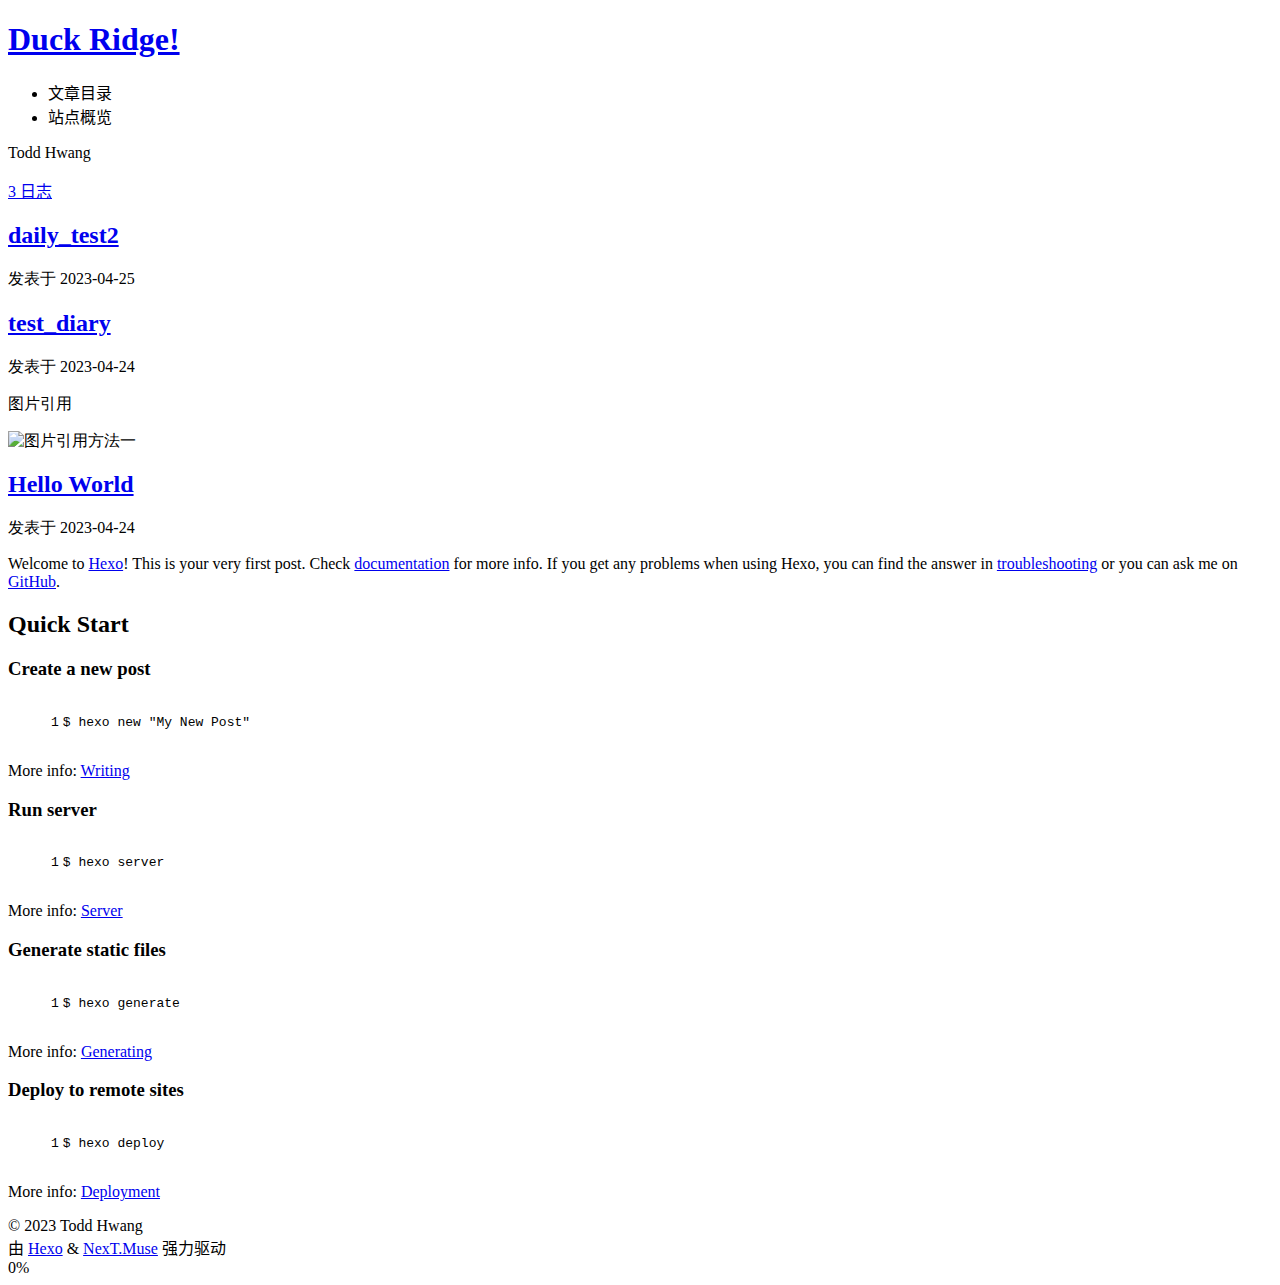
==== commit 14c47d9c: "Site updated: 2023-04-25 22:25:14" ====
--- a/index.html
+++ b/index.html
@@ -112,7 +112,7 @@
   <nav class="site-state">
       <div class="site-state-item site-state-posts">
         <a href="/timberjackyeye.github.io/archives/">
-          <span class="site-state-item-count">2</span>
+          <span class="site-state-item-count">3</span>
           <span class="site-state-item-name">日志</span>
         </a>
       </div>
@@ -139,7 +139,7 @@
   
 
   <article itemscope itemtype="http://schema.org/Article" class="post-content" lang="">
-    <link itemprop="mainEntityOfPage" href="https://timberjackyeye.github.io/timberjackyeye.github.io/2023/04/24/test-diary/">
+    <link itemprop="mainEntityOfPage" href="https://timberjackyeye.github.io/timberjackyeye.github.io/2023/04/25/daily-test2/">
 
     <span hidden itemprop="author" itemscope itemtype="http://schema.org/Person">
       <meta itemprop="image" content="/timberjackyeye.github.io/images/avatar.gif">
@@ -157,7 +157,7 @@
     </span>
       <header class="post-header">
         <h2 class="post-title" itemprop="name headline">
-          <a href="/timberjackyeye.github.io/2023/04/24/test-diary/" class="post-title-link" itemprop="url">test_diary</a>
+          <a href="/timberjackyeye.github.io/2023/04/25/daily-test2/" class="post-title-link" itemprop="url">daily_test2</a>
         </h2>
 
         <div class="post-meta-container">
@@ -167,9 +167,8 @@
         <i class="far fa-calendar"></i>
       </span>
       <span class="post-meta-item-text">发表于</span>
-      
-
-      <time title="创建时间：2023-04-24 22:29:58 / 修改时间：23:06:20" itemprop="dateCreated datePublished" datetime="2023-04-24T22:29:58+08:00">2023-04-24</time>
+
+      <time title="创建时间：2023-04-25 22:23:20" itemprop="dateCreated datePublished" datetime="2023-04-25T22:23:20+08:00">2023-04-25</time>
     </span>
 
   
@@ -182,9 +181,7 @@
     
     
     <div class="post-body" itemprop="articleBody">
-          <p>图片引用</p>
-<img src="/duckridge/2023/04/24/test-diary/test.png" class="" title="图片引用方法一">
-
+          
       
     </div>
 
@@ -210,7 +207,7 @@
   
 
   <article itemscope itemtype="http://schema.org/Article" class="post-content" lang="">
-    <link itemprop="mainEntityOfPage" href="https://timberjackyeye.github.io/timberjackyeye.github.io/2023/04/24/hello-world/">
+    <link itemprop="mainEntityOfPage" href="https://timberjackyeye.github.io/timberjackyeye.github.io/2023/04/24/test-diary/">
 
     <span hidden itemprop="author" itemscope itemtype="http://schema.org/Person">
       <meta itemprop="image" content="/timberjackyeye.github.io/images/avatar.gif">
@@ -228,7 +225,7 @@
     </span>
       <header class="post-header">
         <h2 class="post-title" itemprop="name headline">
-          <a href="/timberjackyeye.github.io/2023/04/24/hello-world/" class="post-title-link" itemprop="url">Hello World</a>
+          <a href="/timberjackyeye.github.io/2023/04/24/test-diary/" class="post-title-link" itemprop="url">test_diary</a>
         </h2>
 
         <div class="post-meta-container">
@@ -238,6 +235,77 @@
         <i class="far fa-calendar"></i>
       </span>
       <span class="post-meta-item-text">发表于</span>
+      
+
+      <time title="创建时间：2023-04-24 22:29:58 / 修改时间：23:06:20" itemprop="dateCreated datePublished" datetime="2023-04-24T22:29:58+08:00">2023-04-24</time>
+    </span>
+
+  
+</div>
+
+        </div>
+      </header>
+
+    
+    
+    
+    <div class="post-body" itemprop="articleBody">
+          <p>图片引用</p>
+<img src="/duckridge/2023/04/24/test-diary/test.png" class="" title="图片引用方法一">
+
+      
+    </div>
+
+    
+    
+    
+
+    <footer class="post-footer">
+        <div class="post-eof"></div>
+      
+    </footer>
+  </article>
+</div>
+
+
+
+
+    
+
+
+<div class="post-block">
+  
+  
+
+  <article itemscope itemtype="http://schema.org/Article" class="post-content" lang="">
+    <link itemprop="mainEntityOfPage" href="https://timberjackyeye.github.io/timberjackyeye.github.io/2023/04/24/hello-world/">
+
+    <span hidden itemprop="author" itemscope itemtype="http://schema.org/Person">
+      <meta itemprop="image" content="/timberjackyeye.github.io/images/avatar.gif">
+      <meta itemprop="name" content="Todd Hwang">
+    </span>
+
+    <span hidden itemprop="publisher" itemscope itemtype="http://schema.org/Organization">
+      <meta itemprop="name" content="Duck Ridge!">
+      <meta itemprop="description" content="">
+    </span>
+
+    <span hidden itemprop="post" itemscope itemtype="http://schema.org/CreativeWork">
+      <meta itemprop="name" content="undefined | Duck Ridge!">
+      <meta itemprop="description" content="">
+    </span>
+      <header class="post-header">
+        <h2 class="post-title" itemprop="name headline">
+          <a href="/timberjackyeye.github.io/2023/04/24/hello-world/" class="post-title-link" itemprop="url">Hello World</a>
+        </h2>
+
+        <div class="post-meta-container">
+          <div class="post-meta">
+    <span class="post-meta-item">
+      <span class="post-meta-item-icon">
+        <i class="far fa-calendar"></i>
+      </span>
+      <span class="post-meta-item-text">发表于</span>
 
       <time title="创建时间：2023-04-24 16:36:03" itemprop="dateCreated datePublished" datetime="2023-04-24T16:36:03+08:00">2023-04-24</time>
     </span>
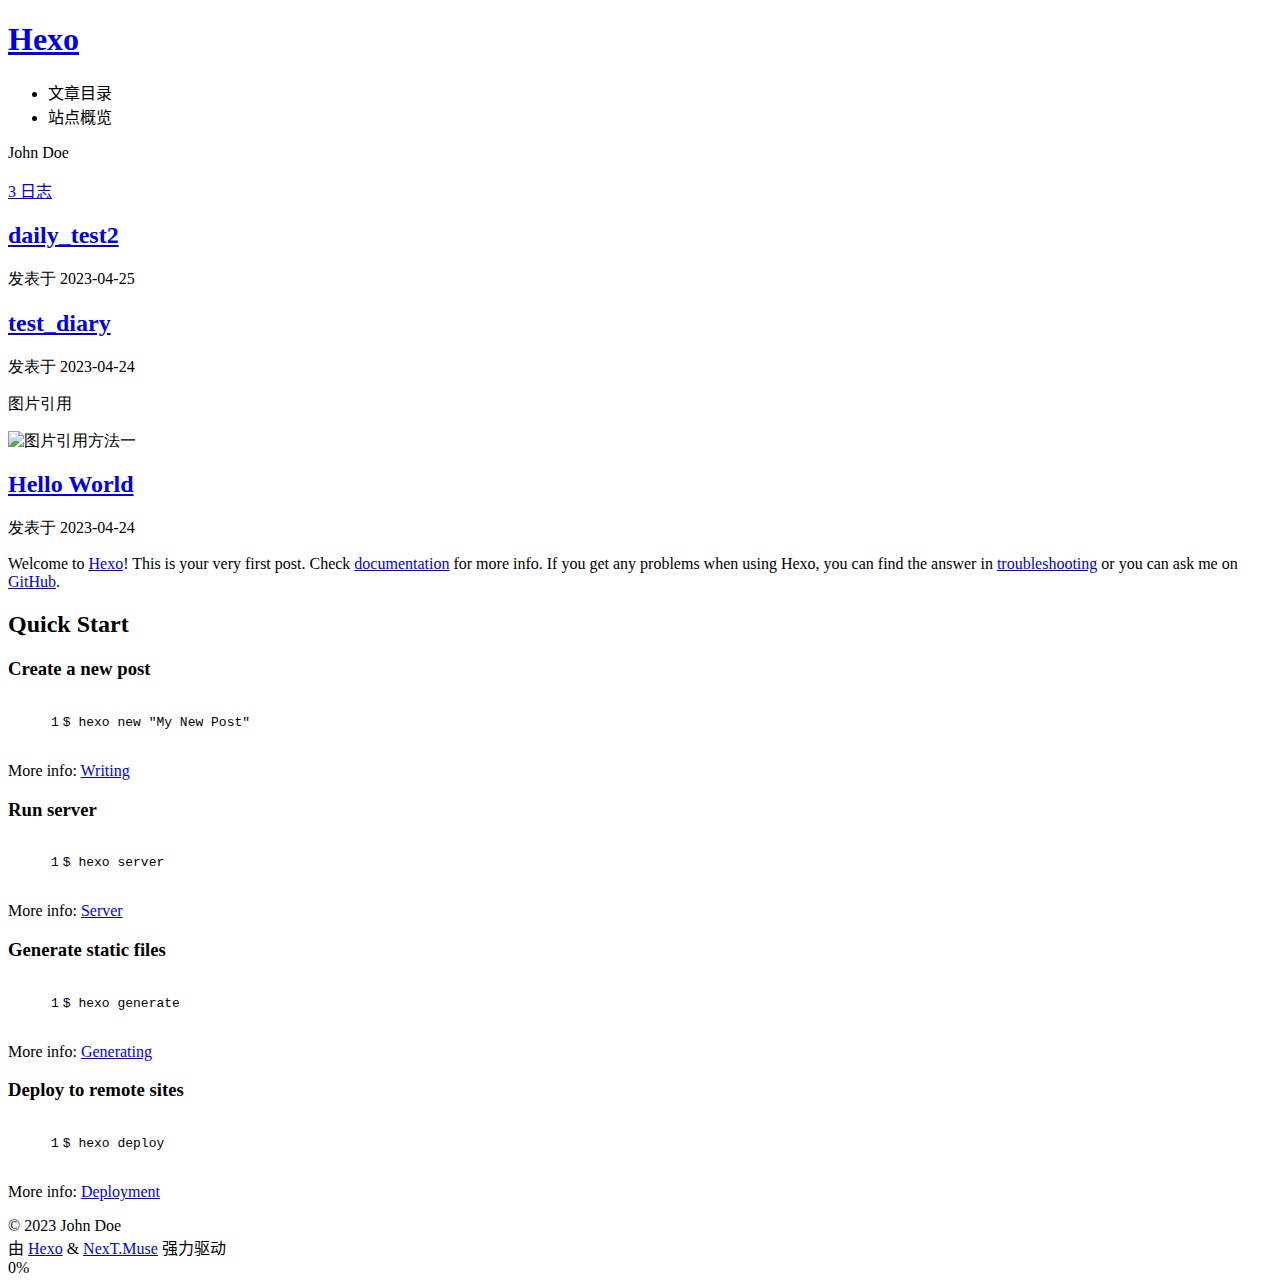
==== commit adf98f6b: "Site updated: 2023-04-25 22:34:06" ====
--- a/index.html
+++ b/index.html
@@ -20,11 +20,11 @@
 <script class="next-config" data-name="main" type="application/json">{"hostname":"timberjackyeye.github.io","root":"/timberjackyeye.github.io/","images":"/timberjackyeye.github.io/images","scheme":"Muse","darkmode":false,"version":"8.15.1","exturl":false,"sidebar":{"position":"left","display":"post","padding":18,"offset":12},"copycode":{"enable":false,"style":null},"bookmark":{"enable":false,"color":"#222","save":"auto"},"mediumzoom":false,"lazyload":false,"pangu":false,"comments":{"style":"tabs","active":null,"storage":true,"lazyload":false,"nav":null},"stickytabs":false,"motion":{"enable":true,"async":false,"transition":{"menu_item":"fadeInDown","post_block":"fadeIn","post_header":"fadeInDown","post_body":"fadeInDown","coll_header":"fadeInLeft","sidebar":"fadeInUp"}},"prism":false,"i18n":{"placeholder":"搜索...","empty":"没有找到任何搜索结果：${query}","hits_time":"找到 ${hits} 个搜索结果（用时 ${time} 毫秒）","hits":"找到 ${hits} 个搜索结果"}}</script><script src="/timberjackyeye.github.io/js/config.js"></script>
 
     <meta property="og:type" content="website">
-<meta property="og:title" content="Duck Ridge!">
+<meta property="og:title" content="Hexo">
 <meta property="og:url" content="https://timberjackyeye.github.io/timberjackyeye.github.io/index.html">
-<meta property="og:site_name" content="Duck Ridge!">
+<meta property="og:site_name" content="Hexo">
 <meta property="og:locale" content="zh_CN">
-<meta property="article:author" content="Todd Hwang">
+<meta property="article:author" content="John Doe">
 <meta name="twitter:card" content="summary">
 
 
@@ -35,7 +35,7 @@
 <script class="next-config" data-name="page" type="application/json">{"sidebar":"","isHome":true,"isPost":false,"lang":"zh-CN","comments":"","permalink":"","path":"index.html","title":""}</script>
 
 <script class="next-config" data-name="calendar" type="application/json">""</script>
-<title>Duck Ridge!</title>
+<title>Hexo</title>
   
 
 
@@ -65,7 +65,7 @@
 
     <a href="/timberjackyeye.github.io/" class="brand" rel="start">
       <i class="logo-line"></i>
-      <h1 class="site-title">Duck Ridge!</h1>
+      <h1 class="site-title">Hexo</h1>
       <i class="logo-line"></i>
     </a>
   </div>
@@ -105,7 +105,7 @@
 
         <div class="site-overview-wrap sidebar-panel">
           <div class="site-author animated" itemprop="author" itemscope itemtype="http://schema.org/Person">
-  <p class="site-author-name" itemprop="name">Todd Hwang</p>
+  <p class="site-author-name" itemprop="name">John Doe</p>
   <div class="site-description" itemprop="description"></div>
 </div>
 <div class="site-state-wrap animated">
@@ -143,16 +143,16 @@
 
     <span hidden itemprop="author" itemscope itemtype="http://schema.org/Person">
       <meta itemprop="image" content="/timberjackyeye.github.io/images/avatar.gif">
-      <meta itemprop="name" content="Todd Hwang">
+      <meta itemprop="name" content="John Doe">
     </span>
 
     <span hidden itemprop="publisher" itemscope itemtype="http://schema.org/Organization">
-      <meta itemprop="name" content="Duck Ridge!">
+      <meta itemprop="name" content="Hexo">
       <meta itemprop="description" content="">
     </span>
 
     <span hidden itemprop="post" itemscope itemtype="http://schema.org/CreativeWork">
-      <meta itemprop="name" content="undefined | Duck Ridge!">
+      <meta itemprop="name" content="undefined | Hexo">
       <meta itemprop="description" content="">
     </span>
       <header class="post-header">
@@ -211,16 +211,16 @@
 
     <span hidden itemprop="author" itemscope itemtype="http://schema.org/Person">
       <meta itemprop="image" content="/timberjackyeye.github.io/images/avatar.gif">
-      <meta itemprop="name" content="Todd Hwang">
+      <meta itemprop="name" content="John Doe">
     </span>
 
     <span hidden itemprop="publisher" itemscope itemtype="http://schema.org/Organization">
-      <meta itemprop="name" content="Duck Ridge!">
+      <meta itemprop="name" content="Hexo">
       <meta itemprop="description" content="">
     </span>
 
     <span hidden itemprop="post" itemscope itemtype="http://schema.org/CreativeWork">
-      <meta itemprop="name" content="undefined | Duck Ridge!">
+      <meta itemprop="name" content="undefined | Hexo">
       <meta itemprop="description" content="">
     </span>
       <header class="post-header">
@@ -282,16 +282,16 @@
 
     <span hidden itemprop="author" itemscope itemtype="http://schema.org/Person">
       <meta itemprop="image" content="/timberjackyeye.github.io/images/avatar.gif">
-      <meta itemprop="name" content="Todd Hwang">
+      <meta itemprop="name" content="John Doe">
     </span>
 
     <span hidden itemprop="publisher" itemscope itemtype="http://schema.org/Organization">
-      <meta itemprop="name" content="Duck Ridge!">
+      <meta itemprop="name" content="Hexo">
       <meta itemprop="description" content="">
     </span>
 
     <span hidden itemprop="post" itemscope itemtype="http://schema.org/CreativeWork">
-      <meta itemprop="name" content="undefined | Duck Ridge!">
+      <meta itemprop="name" content="undefined | Hexo">
       <meta itemprop="description" content="">
     </span>
       <header class="post-header">
@@ -365,7 +365,7 @@
   <span class="with-love">
     <i class="fa fa-heart"></i>
   </span>
-  <span class="author" itemprop="copyrightHolder">Todd Hwang</span>
+  <span class="author" itemprop="copyrightHolder">John Doe</span>
 </div>
   <div class="powered-by">由 <a href="https://hexo.io/" rel="noopener" target="_blank">Hexo</a> & <a href="https://theme-next.js.org/muse/" rel="noopener" target="_blank">NexT.Muse</a> 强力驱动
   </div>
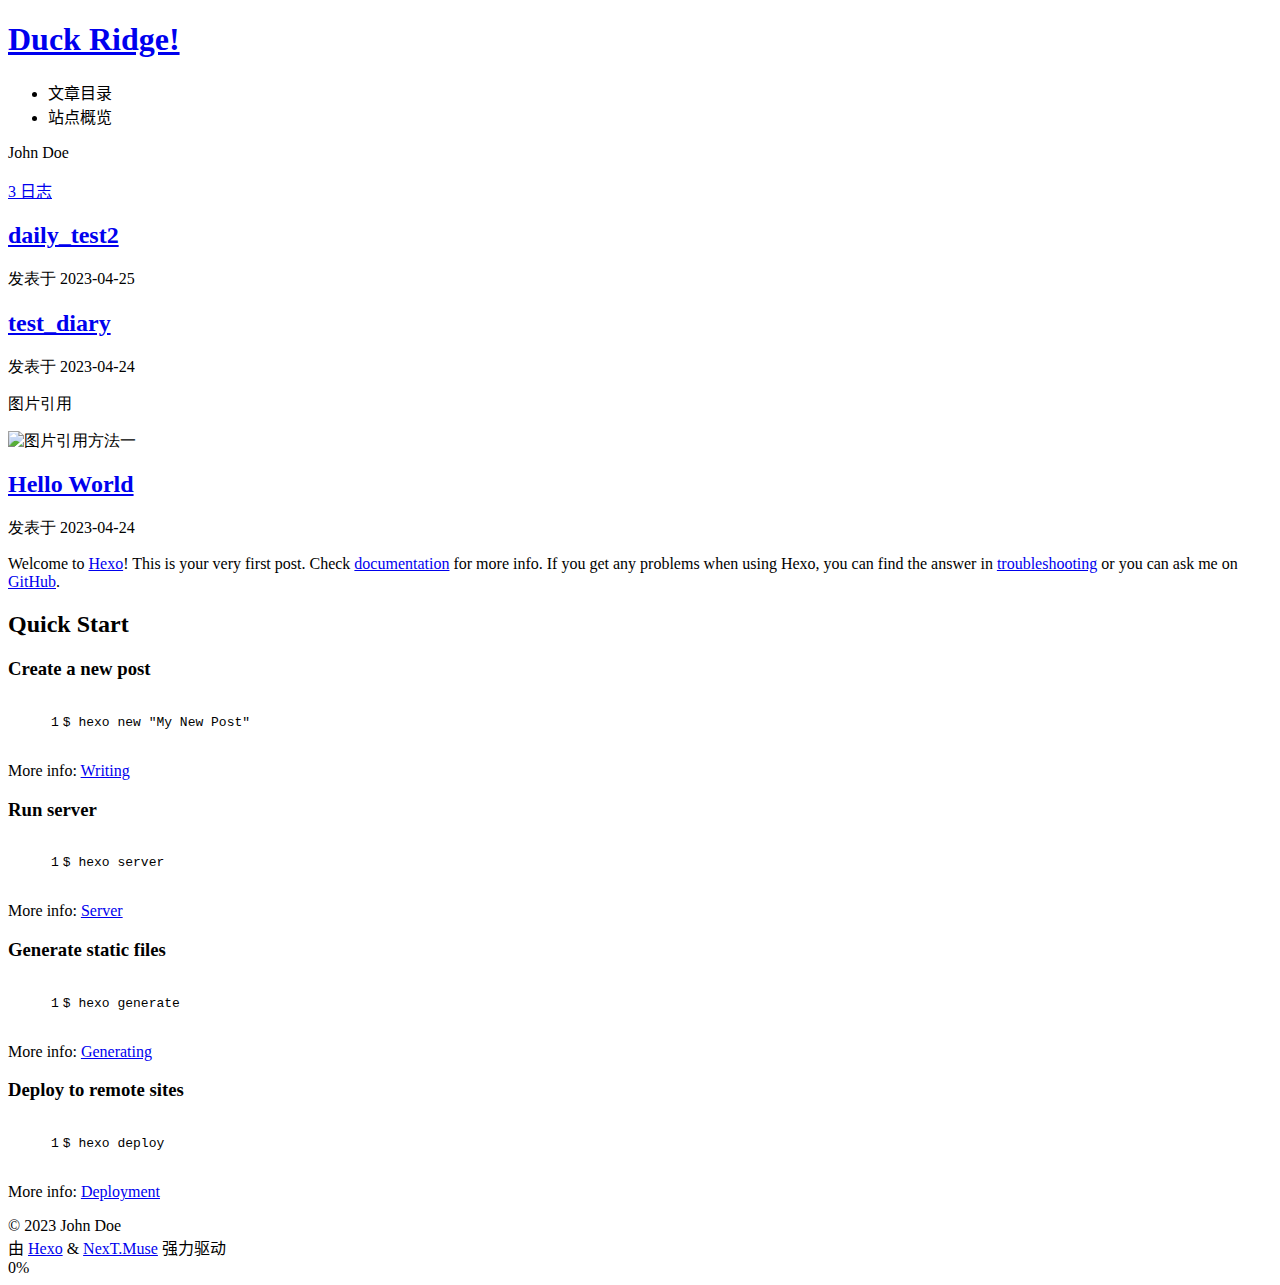
==== commit 050b8097: "Site updated: 2023-04-25 22:45:51" ====
--- a/index.html
+++ b/index.html
@@ -20,9 +20,9 @@
 <script class="next-config" data-name="main" type="application/json">{"hostname":"timberjackyeye.github.io","root":"/timberjackyeye.github.io/","images":"/timberjackyeye.github.io/images","scheme":"Muse","darkmode":false,"version":"8.15.1","exturl":false,"sidebar":{"position":"left","display":"post","padding":18,"offset":12},"copycode":{"enable":false,"style":null},"bookmark":{"enable":false,"color":"#222","save":"auto"},"mediumzoom":false,"lazyload":false,"pangu":false,"comments":{"style":"tabs","active":null,"storage":true,"lazyload":false,"nav":null},"stickytabs":false,"motion":{"enable":true,"async":false,"transition":{"menu_item":"fadeInDown","post_block":"fadeIn","post_header":"fadeInDown","post_body":"fadeInDown","coll_header":"fadeInLeft","sidebar":"fadeInUp"}},"prism":false,"i18n":{"placeholder":"搜索...","empty":"没有找到任何搜索结果：${query}","hits_time":"找到 ${hits} 个搜索结果（用时 ${time} 毫秒）","hits":"找到 ${hits} 个搜索结果"}}</script><script src="/timberjackyeye.github.io/js/config.js"></script>
 
     <meta property="og:type" content="website">
-<meta property="og:title" content="Hexo">
+<meta property="og:title" content="Duck Ridge!">
 <meta property="og:url" content="https://timberjackyeye.github.io/timberjackyeye.github.io/index.html">
-<meta property="og:site_name" content="Hexo">
+<meta property="og:site_name" content="Duck Ridge!">
 <meta property="og:locale" content="zh_CN">
 <meta property="article:author" content="John Doe">
 <meta name="twitter:card" content="summary">
@@ -35,7 +35,7 @@
 <script class="next-config" data-name="page" type="application/json">{"sidebar":"","isHome":true,"isPost":false,"lang":"zh-CN","comments":"","permalink":"","path":"index.html","title":""}</script>
 
 <script class="next-config" data-name="calendar" type="application/json">""</script>
-<title>Hexo</title>
+<title>Duck Ridge!</title>
   
 
 
@@ -65,7 +65,7 @@
 
     <a href="/timberjackyeye.github.io/" class="brand" rel="start">
       <i class="logo-line"></i>
-      <h1 class="site-title">Hexo</h1>
+      <h1 class="site-title">Duck Ridge!</h1>
       <i class="logo-line"></i>
     </a>
   </div>
@@ -147,12 +147,12 @@
     </span>
 
     <span hidden itemprop="publisher" itemscope itemtype="http://schema.org/Organization">
-      <meta itemprop="name" content="Hexo">
+      <meta itemprop="name" content="Duck Ridge!">
       <meta itemprop="description" content="">
     </span>
 
     <span hidden itemprop="post" itemscope itemtype="http://schema.org/CreativeWork">
-      <meta itemprop="name" content="undefined | Hexo">
+      <meta itemprop="name" content="undefined | Duck Ridge!">
       <meta itemprop="description" content="">
     </span>
       <header class="post-header">
@@ -215,12 +215,12 @@
     </span>
 
     <span hidden itemprop="publisher" itemscope itemtype="http://schema.org/Organization">
-      <meta itemprop="name" content="Hexo">
+      <meta itemprop="name" content="Duck Ridge!">
       <meta itemprop="description" content="">
     </span>
 
     <span hidden itemprop="post" itemscope itemtype="http://schema.org/CreativeWork">
-      <meta itemprop="name" content="undefined | Hexo">
+      <meta itemprop="name" content="undefined | Duck Ridge!">
       <meta itemprop="description" content="">
     </span>
       <header class="post-header">
@@ -286,12 +286,12 @@
     </span>
 
     <span hidden itemprop="publisher" itemscope itemtype="http://schema.org/Organization">
-      <meta itemprop="name" content="Hexo">
+      <meta itemprop="name" content="Duck Ridge!">
       <meta itemprop="description" content="">
     </span>
 
     <span hidden itemprop="post" itemscope itemtype="http://schema.org/CreativeWork">
-      <meta itemprop="name" content="undefined | Hexo">
+      <meta itemprop="name" content="undefined | Duck Ridge!">
       <meta itemprop="description" content="">
     </span>
       <header class="post-header">
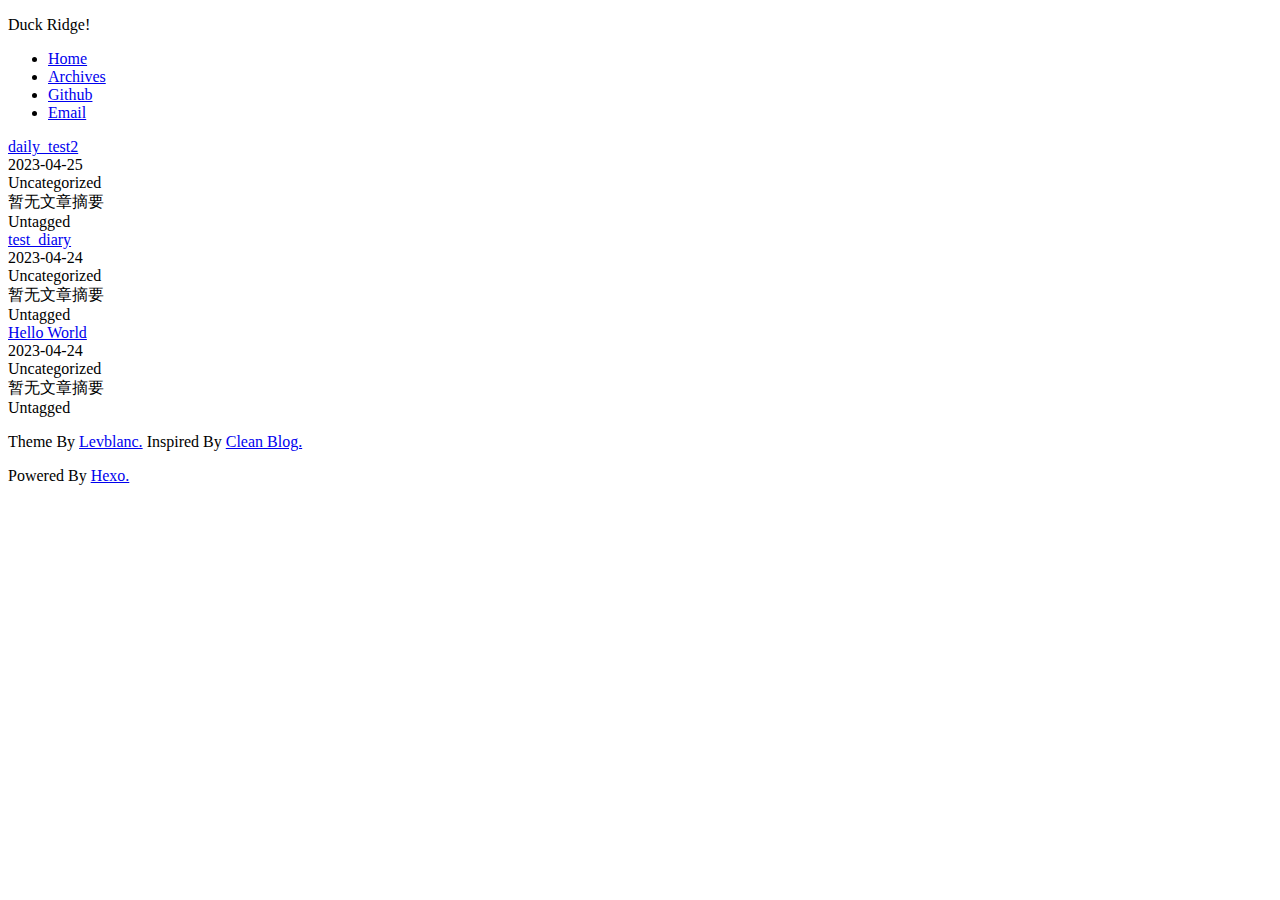
==== commit fbea6306: "Site updated: 2023-04-26 00:26:23" ====
--- a/index.html
+++ b/index.html
@@ -1,409 +1,228 @@
 <!DOCTYPE html>
-<html lang="zh-CN">
-<head>
+<html>
+  <!-- Html Head Tag-->
+  <head>
   <meta charset="UTF-8">
-<meta name="viewport" content="width=device-width">
-<meta name="theme-color" content="#222"><meta name="generator" content="Hexo 6.3.0">
-
-  <link rel="apple-touch-icon" sizes="180x180" href="/timberjackyeye.github.io/images/apple-touch-icon-next.png">
-  <link rel="icon" type="image/png" sizes="32x32" href="/timberjackyeye.github.io/images/favicon-32x32-next.png">
-  <link rel="icon" type="image/png" sizes="16x16" href="/timberjackyeye.github.io/images/favicon-16x16-next.png">
-  <link rel="mask-icon" href="/timberjackyeye.github.io/images/logo.svg" color="#222">
-
-<link rel="stylesheet" href="/timberjackyeye.github.io/css/main.css">
-
-
-
-<link rel="stylesheet" href="https://cdnjs.cloudflare.com/ajax/libs/font-awesome/6.4.0/css/all.min.css" integrity="sha256-HtsXJanqjKTc8vVQjO4YMhiqFoXkfBsjBWcX91T1jr8=" crossorigin="anonymous">
-  <link rel="stylesheet" href="https://cdnjs.cloudflare.com/ajax/libs/animate.css/3.1.1/animate.min.css" integrity="sha256-PR7ttpcvz8qrF57fur/yAx1qXMFJeJFiA6pSzWi0OIE=" crossorigin="anonymous">
-
-<script class="next-config" data-name="main" type="application/json">{"hostname":"timberjackyeye.github.io","root":"/timberjackyeye.github.io/","images":"/timberjackyeye.github.io/images","scheme":"Muse","darkmode":false,"version":"8.15.1","exturl":false,"sidebar":{"position":"left","display":"post","padding":18,"offset":12},"copycode":{"enable":false,"style":null},"bookmark":{"enable":false,"color":"#222","save":"auto"},"mediumzoom":false,"lazyload":false,"pangu":false,"comments":{"style":"tabs","active":null,"storage":true,"lazyload":false,"nav":null},"stickytabs":false,"motion":{"enable":true,"async":false,"transition":{"menu_item":"fadeInDown","post_block":"fadeIn","post_header":"fadeInDown","post_body":"fadeInDown","coll_header":"fadeInLeft","sidebar":"fadeInUp"}},"prism":false,"i18n":{"placeholder":"搜索...","empty":"没有找到任何搜索结果：${query}","hits_time":"找到 ${hits} 个搜索结果（用时 ${time} 毫秒）","hits":"找到 ${hits} 个搜索结果"}}</script><script src="/timberjackyeye.github.io/js/config.js"></script>
-
-    <meta property="og:type" content="website">
-<meta property="og:title" content="Duck Ridge!">
-<meta property="og:url" content="https://timberjackyeye.github.io/timberjackyeye.github.io/index.html">
-<meta property="og:site_name" content="Duck Ridge!">
-<meta property="og:locale" content="zh_CN">
-<meta property="article:author" content="John Doe">
-<meta name="twitter:card" content="summary">
-
-
-<link rel="canonical" href="https://timberjackyeye.github.io/timberjackyeye.github.io/">
-
-
-
-<script class="next-config" data-name="page" type="application/json">{"sidebar":"","isHome":true,"isPost":false,"lang":"zh-CN","comments":"","permalink":"","path":"index.html","title":""}</script>
-
-<script class="next-config" data-name="calendar" type="application/json">""</script>
-<title>Duck Ridge!</title>
-  
-
-
-
-
-
-
-
-
-  <noscript>
-    <link rel="stylesheet" href="/timberjackyeye.github.io/css/noscript.css">
-  </noscript>
-</head>
-
-<body itemscope itemtype="http://schema.org/WebPage" class="use-motion">
-  <div class="headband"></div>
-
-  <main class="main">
-    <div class="column">
-      <header class="header" itemscope itemtype="http://schema.org/WPHeader"><div class="site-brand-container">
-  <div class="site-nav-toggle">
-    <div class="toggle" aria-label="切换导航栏" role="button">
-    </div>
-  </div>
-
-  <div class="site-meta">
-
-    <a href="/timberjackyeye.github.io/" class="brand" rel="start">
-      <i class="logo-line"></i>
-      <h1 class="site-title">Duck Ridge!</h1>
-      <i class="logo-line"></i>
-    </a>
-  </div>
-
-  <div class="site-nav-right">
-    <div class="toggle popup-trigger" aria-label="搜索" role="button">
-    </div>
-  </div>
-</div>
-
-
-
-
-
-
-
+  <meta http-equiv="X-UA-Compatible" content="IE=edge">
+  <meta name="viewport" content="width=device-width, initial-scale=1">
+  <meta name="description" content="">
+  <meta name="author" content="John Doe">
+  <!-- Open Graph Data -->
+  <meta property="og:title" content="Duck Ridge!"/>
+  <meta property="og:description" content="" />
+  <meta property="og:site_name" content="Duck Ridge!"/>
+  <meta property="og:type" content="website" />
+  <meta property="og:image" content="https://timberjackyeye.github.io/timberjackyeye.github.io"/>
+  
+    <link rel="alternate" href="/atom.xml" title="Duck Ridge!" type="application/atom+xml">
+  
+  
+    <link rel="icon" href="/favicon.png">
+  
+
+  <!-- Site Title -->
+  <title>Duck Ridge!</title>
+
+  <!-- Bootstrap CSS -->
+  
+<link rel="stylesheet" href="/timberjackyeye.github.io/css/bootstrap.min.css">
+
+  <!-- Custom CSS -->
+  
+  
+<link rel="stylesheet" href="/timberjackyeye.github.io/css/style.light.css">
+
+
+  <!-- Google Analytics -->
+  
+
+<meta name="generator" content="Hexo 6.3.0"></head>
+
+  <body>
+    <!-- Page Header -->
+
+
+<header class="site-header header-background" style="background-image: url(/timberjackyeye.github.io//img/default-banner-dark.jpg)">
+  <div class="container">
+    <div class="row">
+      <div class="col-lg-8 col-lg-offset-2 col-md-10 col-md-offset-1">
+        <div class="page-title with-background-image">
+          <p class="title">Duck Ridge!</p>
+          <p class="subtitle"></p>
+        </div>
+        <div class="site-menu with-background-image">
+          <ul>
+            
+              <li>
+                <a href="/timberjackyeye.github.io/">
+                  
+                  Home
+                  
+                </a>
+              </li>
+            
+              <li>
+                <a href="/timberjackyeye.github.io/archives">
+                  
+                  Archives
+                  
+                </a>
+              </li>
+            
+              <li>
+                <a href="https://github.com/<your-github-username>">
+                  
+                  Github
+                  
+                </a>
+              </li>
+            
+              <li>
+                <a href="mailto:<your-email-address>">
+                  
+                  Email
+                  
+                </a>
+              </li>
+            
+          </ul>
+        </div>
+      </div>
+    </div>
+  </div>
 </header>
-        
-  
-  <aside class="sidebar">
-
-    <div class="sidebar-inner sidebar-overview-active">
-      <ul class="sidebar-nav">
-        <li class="sidebar-nav-toc">
-          文章目录
-        </li>
-        <li class="sidebar-nav-overview">
-          站点概览
-        </li>
+
+<!-- Home Page Post List -->
+<div class="container">
+  <div class="row">
+    <div class="col-lg-10 col-md-10 col-md-offset-1">
+      
+        <div class="post-item-wrapper">
+  <a href="/timberjackyeye.github.io/2023/04/25/daily-test2/" class="post-title">
+      daily_test2
+  </a>
+  <div class="post-excerpt">
+    <!-- Post Date and Categories -->
+    <div class="date-and-category">
+      <div class="date">2023-04-25</div>
+      <div class="categories">
+        
+          Uncategorized
+        
+      </div>
+    </div>
+    <!-- Post Excerpt -->
+    <div class="excerpt typo">暂无文章摘要</div>
+    <!-- Post Tags -->
+    <div class="tags">
+      
+        <div class="untagged">Untagged</div>
+      
+    </div>
+  </div>
+</div>
+
+      
+        <div class="post-item-wrapper">
+  <a href="/timberjackyeye.github.io/2023/04/24/test-diary/" class="post-title">
+      test_diary
+  </a>
+  <div class="post-excerpt">
+    <!-- Post Date and Categories -->
+    <div class="date-and-category">
+      <div class="date">2023-04-24</div>
+      <div class="categories">
+        
+          Uncategorized
+        
+      </div>
+    </div>
+    <!-- Post Excerpt -->
+    <div class="excerpt typo">暂无文章摘要</div>
+    <!-- Post Tags -->
+    <div class="tags">
+      
+        <div class="untagged">Untagged</div>
+      
+    </div>
+  </div>
+</div>
+
+      
+        <div class="post-item-wrapper">
+  <a href="/timberjackyeye.github.io/2023/04/24/hello-world/" class="post-title">
+      Hello World
+  </a>
+  <div class="post-excerpt">
+    <!-- Post Date and Categories -->
+    <div class="date-and-category">
+      <div class="date">2023-04-24</div>
+      <div class="categories">
+        
+          Uncategorized
+        
+      </div>
+    </div>
+    <!-- Post Excerpt -->
+    <div class="excerpt typo">暂无文章摘要</div>
+    <!-- Post Tags -->
+    <div class="tags">
+      
+        <div class="untagged">Untagged</div>
+      
+    </div>
+  </div>
+</div>
+
+      
+    </div>
+  </div>
+</div>
+
+<!-- Pagination -->
+<div class="container">
+  <div class="row">
+    <div class="col-lg-10 col-md-10 col-md-offset-1">
+      <ul class="pagination">
+          
+          
       </ul>
-
-      <div class="sidebar-panel-container">
-        <!--noindex-->
-        <div class="post-toc-wrap sidebar-panel">
-        </div>
-        <!--/noindex-->
-
-        <div class="site-overview-wrap sidebar-panel">
-          <div class="site-author animated" itemprop="author" itemscope itemtype="http://schema.org/Person">
-  <p class="site-author-name" itemprop="name">John Doe</p>
-  <div class="site-description" itemprop="description"></div>
-</div>
-<div class="site-state-wrap animated">
-  <nav class="site-state">
-      <div class="site-state-item site-state-posts">
-        <a href="/timberjackyeye.github.io/archives/">
-          <span class="site-state-item-count">3</span>
-          <span class="site-state-item-name">日志</span>
-        </a>
-      </div>
-  </nav>
-</div>
-
-        </div>
-      </div>
-    </div>
-
-    
-  </aside>
-
-
-    </div>
-
-    <div class="main-inner index posts-expand">
-
-    
-
-
-<div class="post-block">
-  
-  
-
-  <article itemscope itemtype="http://schema.org/Article" class="post-content" lang="">
-    <link itemprop="mainEntityOfPage" href="https://timberjackyeye.github.io/timberjackyeye.github.io/2023/04/25/daily-test2/">
-
-    <span hidden itemprop="author" itemscope itemtype="http://schema.org/Person">
-      <meta itemprop="image" content="/timberjackyeye.github.io/images/avatar.gif">
-      <meta itemprop="name" content="John Doe">
-    </span>
-
-    <span hidden itemprop="publisher" itemscope itemtype="http://schema.org/Organization">
-      <meta itemprop="name" content="Duck Ridge!">
-      <meta itemprop="description" content="">
-    </span>
-
-    <span hidden itemprop="post" itemscope itemtype="http://schema.org/CreativeWork">
-      <meta itemprop="name" content="undefined | Duck Ridge!">
-      <meta itemprop="description" content="">
-    </span>
-      <header class="post-header">
-        <h2 class="post-title" itemprop="name headline">
-          <a href="/timberjackyeye.github.io/2023/04/25/daily-test2/" class="post-title-link" itemprop="url">daily_test2</a>
-        </h2>
-
-        <div class="post-meta-container">
-          <div class="post-meta">
-    <span class="post-meta-item">
-      <span class="post-meta-item-icon">
-        <i class="far fa-calendar"></i>
-      </span>
-      <span class="post-meta-item-text">发表于</span>
-
-      <time title="创建时间：2023-04-25 22:23:20" itemprop="dateCreated datePublished" datetime="2023-04-25T22:23:20+08:00">2023-04-25</time>
-    </span>
-
-  
-</div>
-
-        </div>
-      </header>
-
-    
-    
-    
-    <div class="post-body" itemprop="articleBody">
-          
-      
-    </div>
-
-    
-    
-    
-
-    <footer class="post-footer">
-        <div class="post-eof"></div>
-      
-    </footer>
-  </article>
-</div>
-
-
-
-
-    
-
-
-<div class="post-block">
-  
-  
-
-  <article itemscope itemtype="http://schema.org/Article" class="post-content" lang="">
-    <link itemprop="mainEntityOfPage" href="https://timberjackyeye.github.io/timberjackyeye.github.io/2023/04/24/test-diary/">
-
-    <span hidden itemprop="author" itemscope itemtype="http://schema.org/Person">
-      <meta itemprop="image" content="/timberjackyeye.github.io/images/avatar.gif">
-      <meta itemprop="name" content="John Doe">
-    </span>
-
-    <span hidden itemprop="publisher" itemscope itemtype="http://schema.org/Organization">
-      <meta itemprop="name" content="Duck Ridge!">
-      <meta itemprop="description" content="">
-    </span>
-
-    <span hidden itemprop="post" itemscope itemtype="http://schema.org/CreativeWork">
-      <meta itemprop="name" content="undefined | Duck Ridge!">
-      <meta itemprop="description" content="">
-    </span>
-      <header class="post-header">
-        <h2 class="post-title" itemprop="name headline">
-          <a href="/timberjackyeye.github.io/2023/04/24/test-diary/" class="post-title-link" itemprop="url">test_diary</a>
-        </h2>
-
-        <div class="post-meta-container">
-          <div class="post-meta">
-    <span class="post-meta-item">
-      <span class="post-meta-item-icon">
-        <i class="far fa-calendar"></i>
-      </span>
-      <span class="post-meta-item-text">发表于</span>
-      
-
-      <time title="创建时间：2023-04-24 22:29:58 / 修改时间：23:06:20" itemprop="dateCreated datePublished" datetime="2023-04-24T22:29:58+08:00">2023-04-24</time>
-    </span>
-
-  
-</div>
-
-        </div>
-      </header>
-
-    
-    
-    
-    <div class="post-body" itemprop="articleBody">
-          <p>图片引用</p>
-<img src="/duckridge/2023/04/24/test-diary/test.png" class="" title="图片引用方法一">
-
-      
-    </div>
-
-    
-    
-    
-
-    <footer class="post-footer">
-        <div class="post-eof"></div>
-      
-    </footer>
-  </article>
-</div>
-
-
-
-
-    
-
-
-<div class="post-block">
-  
-  
-
-  <article itemscope itemtype="http://schema.org/Article" class="post-content" lang="">
-    <link itemprop="mainEntityOfPage" href="https://timberjackyeye.github.io/timberjackyeye.github.io/2023/04/24/hello-world/">
-
-    <span hidden itemprop="author" itemscope itemtype="http://schema.org/Person">
-      <meta itemprop="image" content="/timberjackyeye.github.io/images/avatar.gif">
-      <meta itemprop="name" content="John Doe">
-    </span>
-
-    <span hidden itemprop="publisher" itemscope itemtype="http://schema.org/Organization">
-      <meta itemprop="name" content="Duck Ridge!">
-      <meta itemprop="description" content="">
-    </span>
-
-    <span hidden itemprop="post" itemscope itemtype="http://schema.org/CreativeWork">
-      <meta itemprop="name" content="undefined | Duck Ridge!">
-      <meta itemprop="description" content="">
-    </span>
-      <header class="post-header">
-        <h2 class="post-title" itemprop="name headline">
-          <a href="/timberjackyeye.github.io/2023/04/24/hello-world/" class="post-title-link" itemprop="url">Hello World</a>
-        </h2>
-
-        <div class="post-meta-container">
-          <div class="post-meta">
-    <span class="post-meta-item">
-      <span class="post-meta-item-icon">
-        <i class="far fa-calendar"></i>
-      </span>
-      <span class="post-meta-item-text">发表于</span>
-
-      <time title="创建时间：2023-04-24 16:36:03" itemprop="dateCreated datePublished" datetime="2023-04-24T16:36:03+08:00">2023-04-24</time>
-    </span>
-
-  
-</div>
-
-        </div>
-      </header>
-
-    
-    
-    
-    <div class="post-body" itemprop="articleBody">
-          <p>Welcome to <a target="_blank" rel="noopener" href="https://hexo.io/">Hexo</a>! This is your very first post. Check <a target="_blank" rel="noopener" href="https://hexo.io/docs/">documentation</a> for more info. If you get any problems when using Hexo, you can find the answer in <a target="_blank" rel="noopener" href="https://hexo.io/docs/troubleshooting.html">troubleshooting</a> or you can ask me on <a target="_blank" rel="noopener" href="https://github.com/hexojs/hexo/issues">GitHub</a>.</p>
-<h2 id="Quick-Start"><a href="#Quick-Start" class="headerlink" title="Quick Start"></a>Quick Start</h2><h3 id="Create-a-new-post"><a href="#Create-a-new-post" class="headerlink" title="Create a new post"></a>Create a new post</h3><figure class="highlight bash"><table><tr><td class="gutter"><pre><span class="line">1</span><br></pre></td><td class="code"><pre><span class="line">$ hexo new <span class="string">&quot;My New Post&quot;</span></span><br></pre></td></tr></table></figure>
-
-<p>More info: <a target="_blank" rel="noopener" href="https://hexo.io/docs/writing.html">Writing</a></p>
-<h3 id="Run-server"><a href="#Run-server" class="headerlink" title="Run server"></a>Run server</h3><figure class="highlight bash"><table><tr><td class="gutter"><pre><span class="line">1</span><br></pre></td><td class="code"><pre><span class="line">$ hexo server</span><br></pre></td></tr></table></figure>
-
-<p>More info: <a target="_blank" rel="noopener" href="https://hexo.io/docs/server.html">Server</a></p>
-<h3 id="Generate-static-files"><a href="#Generate-static-files" class="headerlink" title="Generate static files"></a>Generate static files</h3><figure class="highlight bash"><table><tr><td class="gutter"><pre><span class="line">1</span><br></pre></td><td class="code"><pre><span class="line">$ hexo generate</span><br></pre></td></tr></table></figure>
-
-<p>More info: <a target="_blank" rel="noopener" href="https://hexo.io/docs/generating.html">Generating</a></p>
-<h3 id="Deploy-to-remote-sites"><a href="#Deploy-to-remote-sites" class="headerlink" title="Deploy to remote sites"></a>Deploy to remote sites</h3><figure class="highlight bash"><table><tr><td class="gutter"><pre><span class="line">1</span><br></pre></td><td class="code"><pre><span class="line">$ hexo deploy</span><br></pre></td></tr></table></figure>
-
-<p>More info: <a target="_blank" rel="noopener" href="https://hexo.io/docs/one-command-deployment.html">Deployment</a></p>
-
-      
-    </div>
-
-    
-    
-    
-
-    <footer class="post-footer">
-        <div class="post-eof"></div>
-      
-    </footer>
-  </article>
-</div>
-
-
-
-
-
-</div>
-  </main>
-
-  <footer class="footer">
-    <div class="footer-inner">
-
-
-<div class="copyright">
-  &copy; 
-  <span itemprop="copyrightYear">2023</span>
-  <span class="with-love">
-    <i class="fa fa-heart"></i>
-  </span>
-  <span class="author" itemprop="copyrightHolder">John Doe</span>
-</div>
-  <div class="powered-by">由 <a href="https://hexo.io/" rel="noopener" target="_blank">Hexo</a> & <a href="https://theme-next.js.org/muse/" rel="noopener" target="_blank">NexT.Muse</a> 强力驱动
-  </div>
-
-    </div>
-  </footer>
-
-  
-  <div class="toggle sidebar-toggle" role="button">
-    <span class="toggle-line"></span>
-    <span class="toggle-line"></span>
-    <span class="toggle-line"></span>
-  </div>
-  <div class="sidebar-dimmer"></div>
-  <div class="back-to-top" role="button" aria-label="返回顶部">
-    <i class="fa fa-arrow-up fa-lg"></i>
-    <span>0%</span>
-  </div>
-
-<noscript>
-  <div class="noscript-warning">Theme NexT works best with JavaScript enabled</div>
-</noscript>
-
-
-  
-  <script src="https://cdnjs.cloudflare.com/ajax/libs/animejs/3.2.1/anime.min.js" integrity="sha256-XL2inqUJaslATFnHdJOi9GfQ60on8Wx1C2H8DYiN1xY=" crossorigin="anonymous"></script>
-<script src="/timberjackyeye.github.io/js/comments.js"></script><script src="/timberjackyeye.github.io/js/utils.js"></script><script src="/timberjackyeye.github.io/js/motion.js"></script><script src="/timberjackyeye.github.io/js/schemes/muse.js"></script><script src="/timberjackyeye.github.io/js/next-boot.js"></script>
-
-  
-
-
-
-
-  
-
-
-
-
-
-</body>
+    </div>
+  </div>
+</div>
+
+
+
+    <!-- Footer -->
+<footer>
+  <div class="container">
+    <div class="row">
+      <div class="col-lg-8 col-lg-offset-2 col-md-10 col-md-offset-1">
+        <p class="copyright text-muted">
+          Theme By <a target="_blank" href="https://github.com/levblanc">Levblanc.</a>
+          Inspired By <a target="_blank" href="https://github.com/klugjo/hexo-theme-clean-blog">Clean Blog.</a>
+        <p class="copyright text-muted">
+          Powered By <a target="_blank" href="https://hexo.io/">Hexo.</a>
+        </p>
+      </div>
+    </div>
+  </div>
+</footer>
+
+
+    <!-- After Footer Scripts -->
+
+<script src="/timberjackyeye.github.io/js/highlight.pack.js"></script>
+
+<script>
+  document.addEventListener("DOMContentLoaded", function(event) {
+    var codeBlocks = Array.prototype.slice.call(document.getElementsByTagName('pre'))
+    codeBlocks.forEach(function(block, index) {
+      hljs.highlightBlock(block);
+    });
+  });
+</script>
+
+  </body>
 </html>
+
